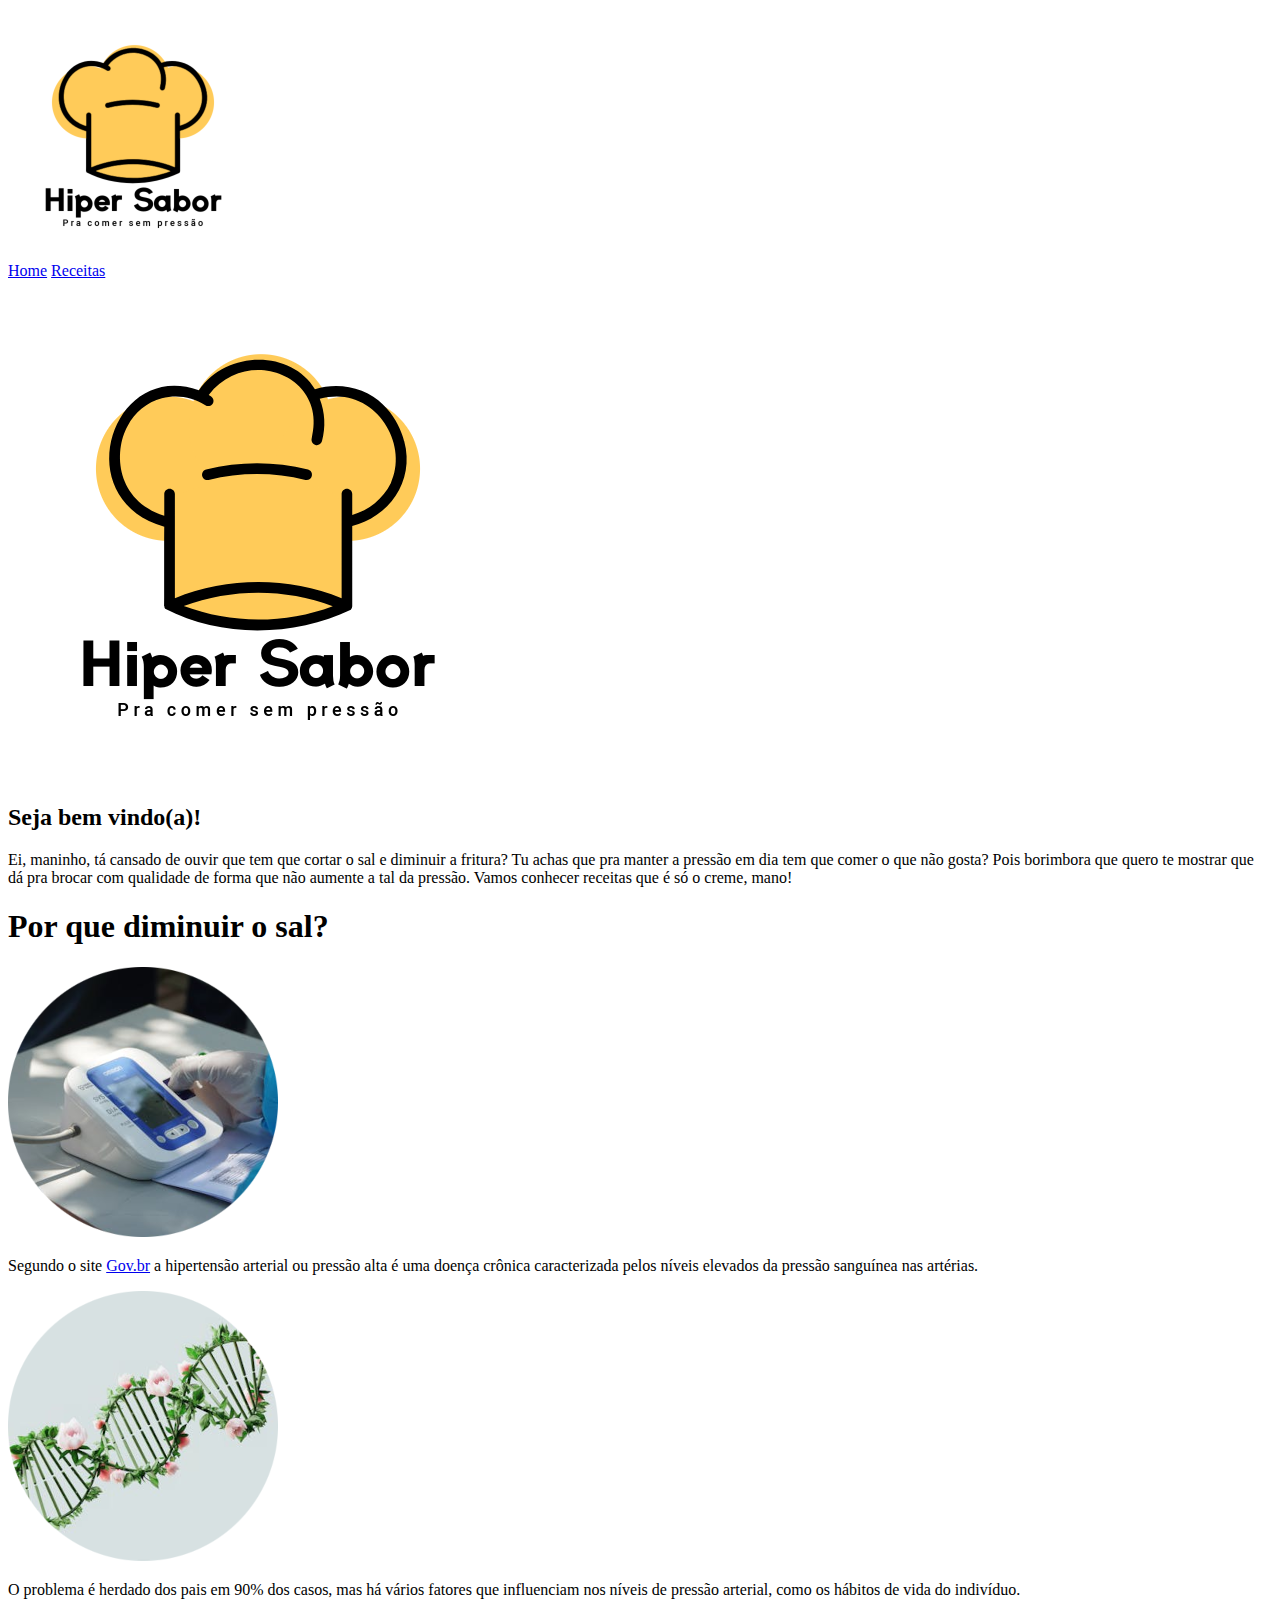
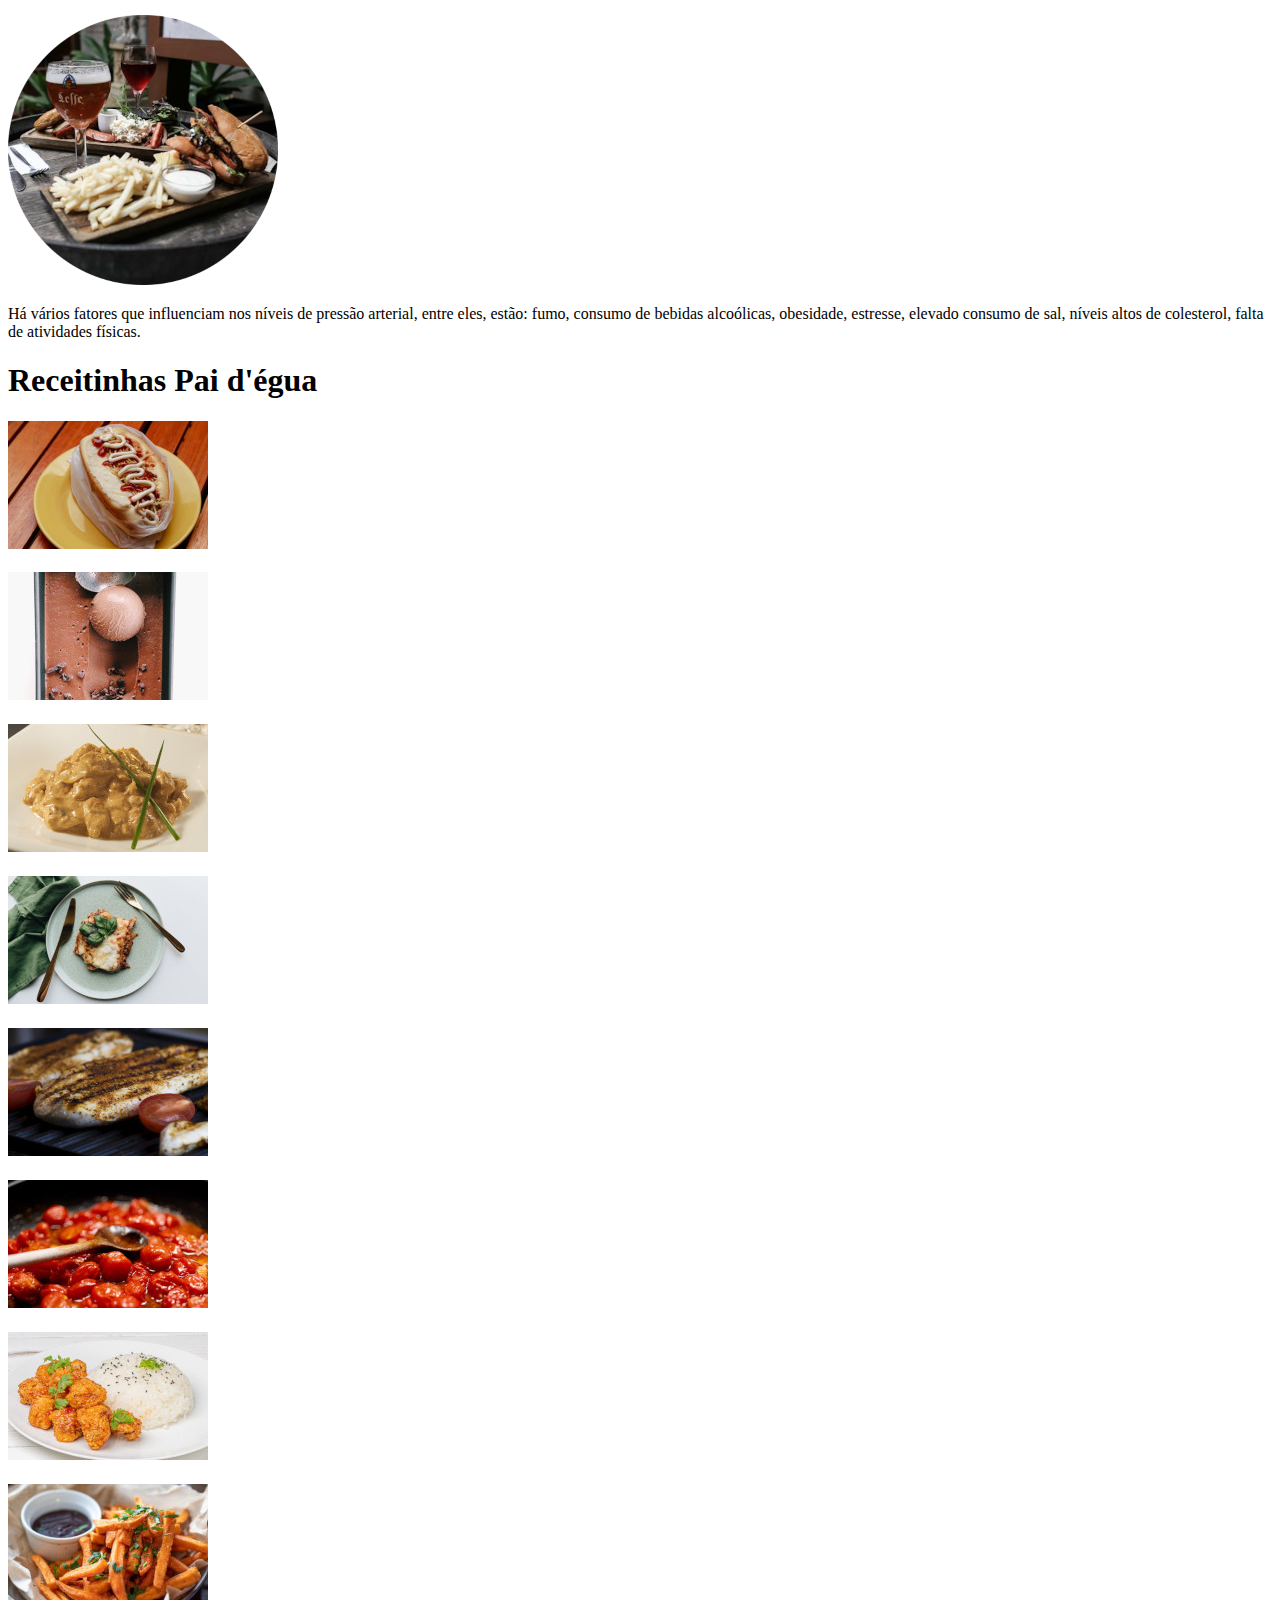
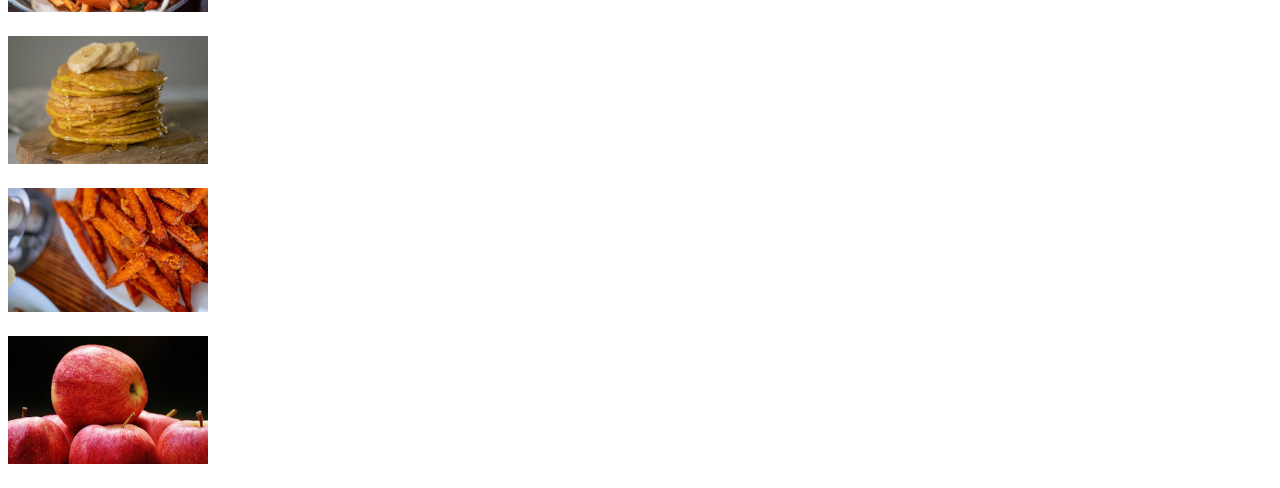
==== index.html @ 009f1640 "adicionando imagens e organizando o conteúdo" ====
<!DOCTYPE html>
<html lang="pt-br">
<head>
    <meta charset="UTF-8">
    <meta name="viewport" content="width=device-width, initial-scale=1.0">

    <link rel="shortcut icon" href="favicon.ico" type="image/x-icon">
    <link rel="stylesheet" href="estilo/style.css">
    <title>Hiper Sabor</title>
</head>
<body>
    <header>
        <picture>
            <source media="(max-width: 350px)" srcset="imagens/logo/logo-full-sem-fundo-150.png" type="image/png">
            <img src="imagens/logo/logo-full-sem-fundo-250.png" alt="Logo do site 'Hiper Sabor'">
        </picture>
    </header>

    <nav>
        <a href="#">Home</a>
        <a href="#">Receitas</a>
    </nav>

    <main>
        <section id="ImgPrincipal">
            <picture>
                <source media="(max-width: 350px)" srcset="imagens/logo/logo-full-sem-fundo-150.png" type="image/png">
                <source media="(max-width: 850px)" srcset="imagens/logo/logo-full-sem-fundo-250.png" type="image/png">
                <img src="imagens/logo/logo-full-sem-fundo-500.png" alt="Logo do site 'Hiper Sabor'">
            </picture>
        </section>

        <article id="BemVindo">
            <h2>Seja bem vindo(a)!</h2>
            <p>
                Ei, maninho, tá cansado de ouvir que tem que cortar o sal e diminuir a fritura?
                Tu achas que pra manter a pressão em dia tem que comer o que não gosta?
                Pois borimbora que quero te mostrar que dá pra brocar com qualidade de forma que não aumente a tal da pressão.
                Vamos conhecer receitas que é só o creme, mano!
            </p>
        </article>

        <section id="Titulo1">
            <h1>Por que diminuir o sal?</h1>
        </section>

        <section id="AreaEducativa">
            <article>
                <img src="imagens/ilustrativas/pressão-arterial-270.png" alt="Aparelho de pressão">
                <p>Segundo o site <a href="#">Gov.br</a> a hipertensão arterial ou pressão alta é uma doença crônica caracterizada pelos níveis elevados da pressão sanguínea nas artérias.</p>
            </article>
            <article>
                <img src="imagens/ilustrativas/dna-270.png" alt="Representação do DNA">
                <p>O problema é herdado dos pais em 90% dos casos, mas há vários fatores que influenciam nos níveis de pressão arterial, como os hábitos de vida do indivíduo.</p>
            </article>
            <article>
                <img src="imagens/ilustrativas/bebidas-270.png" alt="Bebidas alcólicas, batata frita e hambúrguer">
                <p>Há vários fatores que influenciam nos níveis de pressão arterial, entre eles, estão: fumo, consumo de bebidas alcoólicas, obesidade, estresse, elevado consumo de sal, níveis altos de colesterol, falta de atividades físicas.</p>
            </article>
        </section>

        <section id="Titulo2">
            <h1>Receitinhas Pai d'égua</h1>
        </section>
        <section id="Receitas">
            <article id="HotDog" class="receitas">
                <img src="imagens/receitas/hot-dog-200.jpg" alt="">
                <h2></h2>
                <p></p>
            </article>

            <article id="Sorvete" class="receitas">
                <img src="imagens/receitas/sorvete-200.jpg" alt="">
                <h2></h2>
                <p></p>
            </article>

            <article id="Estrogonofe" class="receitas">
                <img src="imagens/receitas/estrogonofe-200.jpg" alt="">
                <h2></h2>
                <p></p>
            </article>

            <article id="Lasanha" class="receitas">
                <img src="imagens/receitas/lasanha-200.jpg" alt="">
                <h2></h2>
                <p></p>
            </article>

            <article id="FrangoErvas" class="receitas">
                <img src="imagens/receitas/frango-200.jpg" alt="">
                <h2></h2>
                <p></p>
            </article>

            <article id="MolhoTomate" class="receitas">
                <img src="imagens/receitas/molho-tomate-200.jpg" alt="">
                <h2></h2>
                <p></p>
            </article>

            <article id="NugetFrango" class="receitas">
                <img src="imagens/receitas/nuget-200.jpg" alt="">
                <h2></h2>
                <p></p>
            </article>

            <article id="BatataDoce" class="receitas">
                <img src="imagens/receitas/batata-doce-200.jpg" alt="">
                <h2></h2>
                <p></p>
            </article>

            <article id="Panqueca" class="receitas">
                <img src="imagens/receitas/panqueca-200.jpg" alt="">
                <h2></h2>
                <p></p>
            </article>

            <article id="Abobrinha" class="receitas">
                <img src="imagens/receitas/abobrinha-frita-200.jpg" alt="">
                <h2></h2>
                <p></p>
            </article>

            <article id="Maca" class="receitas">
                <img src="imagens/receitas/maçã-200.jpg" alt="">
                <h2></h2>
                <p></p>
            </article>
        </section>
    </main>
    
    <footer>

    </footer>


    <script src="js/script.js"></script>
</body>
</html>
---- estilo/style.css ----
@import url('https://fonts.googleapis.com/css2?family=Outfit:wght@100..900&display=swap');

:root{
    --cor00: #F2B807;
    --cor01: #F2A007;
    --cor02: #F27405;
    --cor03: #261F1B;
    --cor04: #0D0D0D;

    --font01: font-family: "Outfit", sans-serif;
    
}
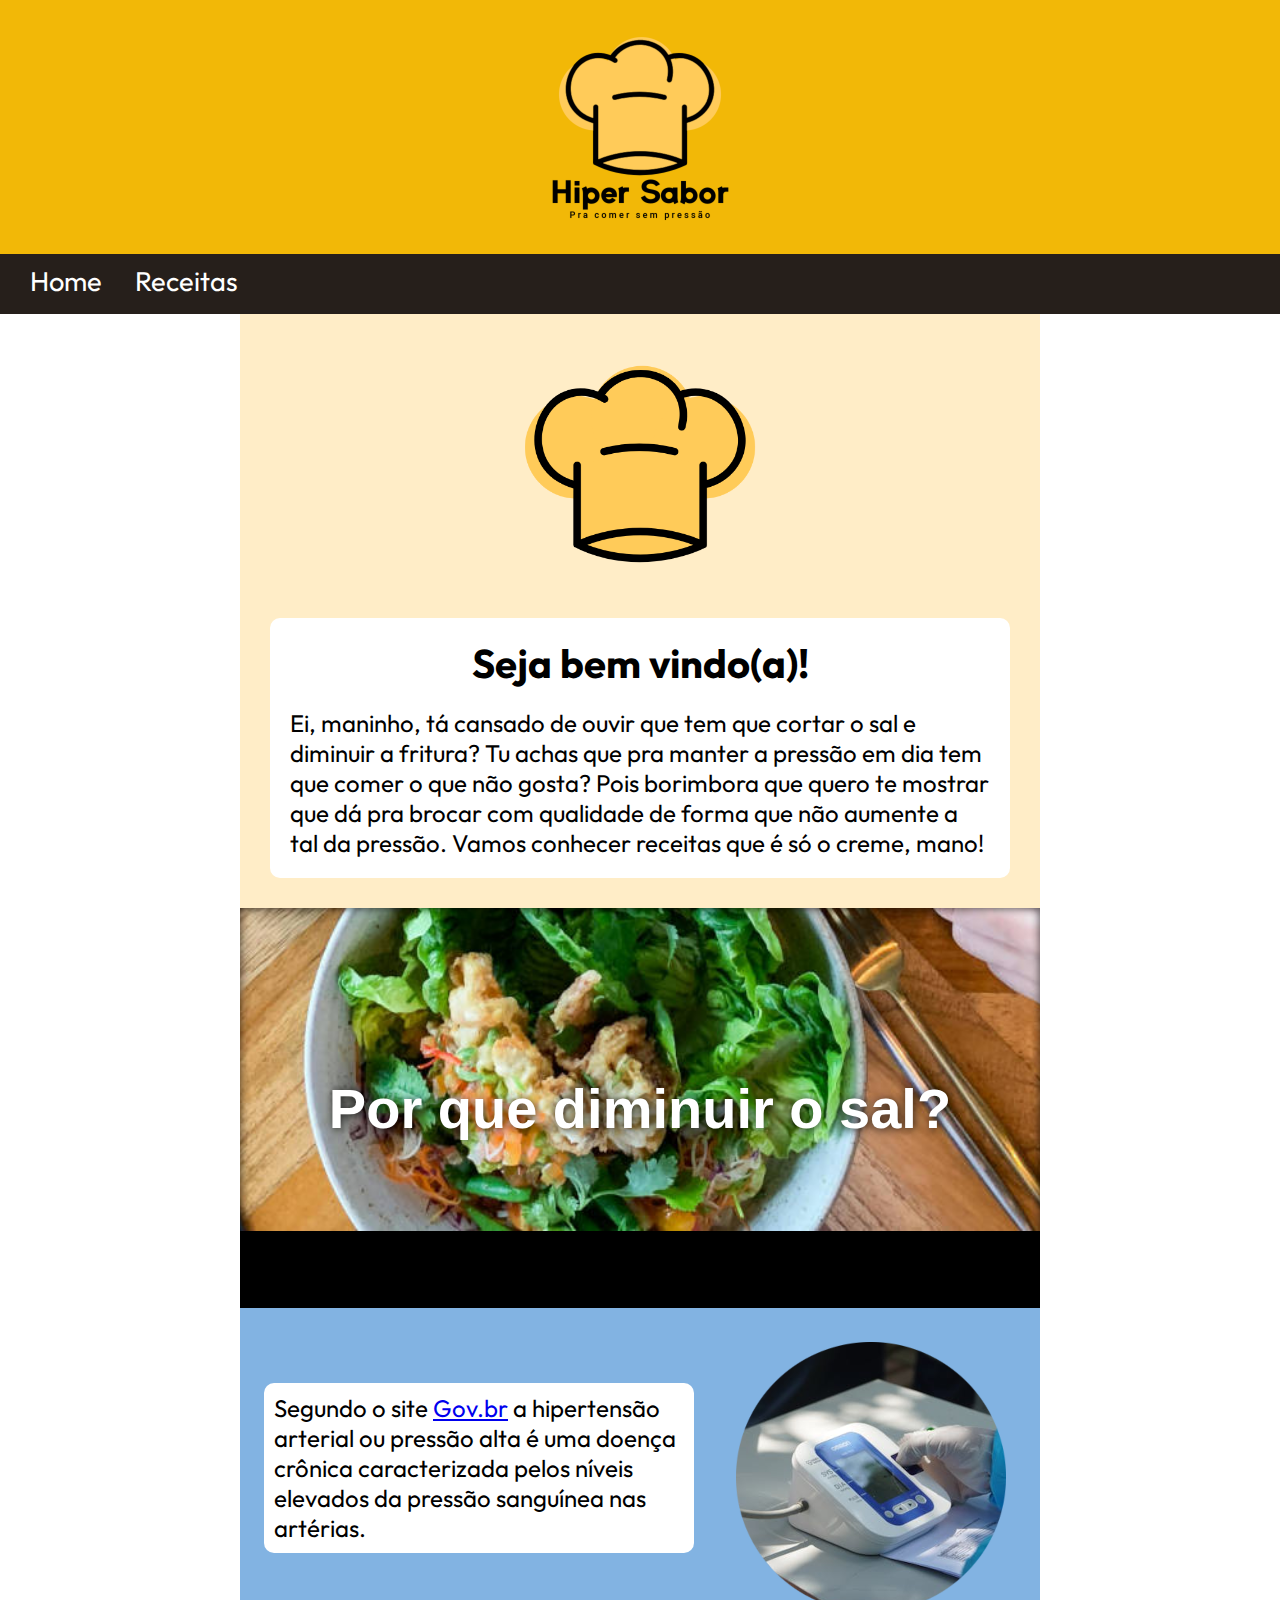
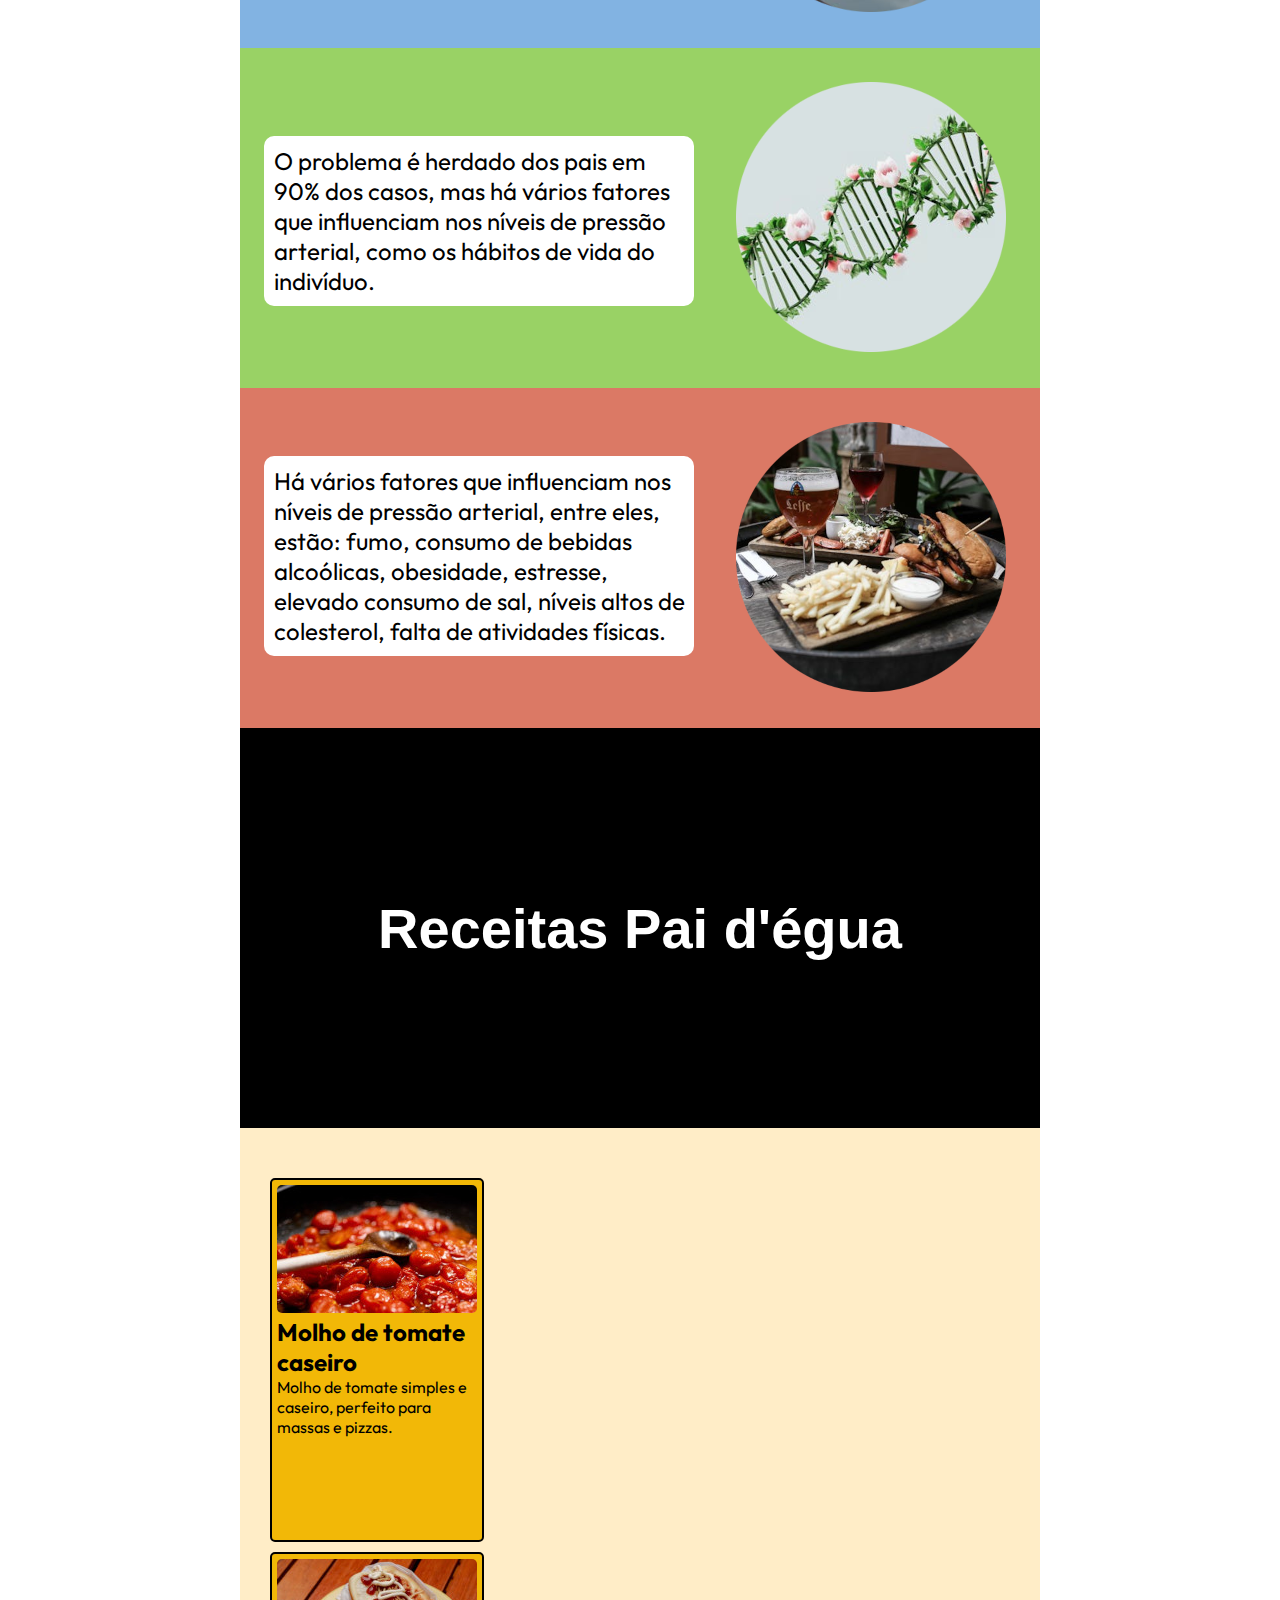
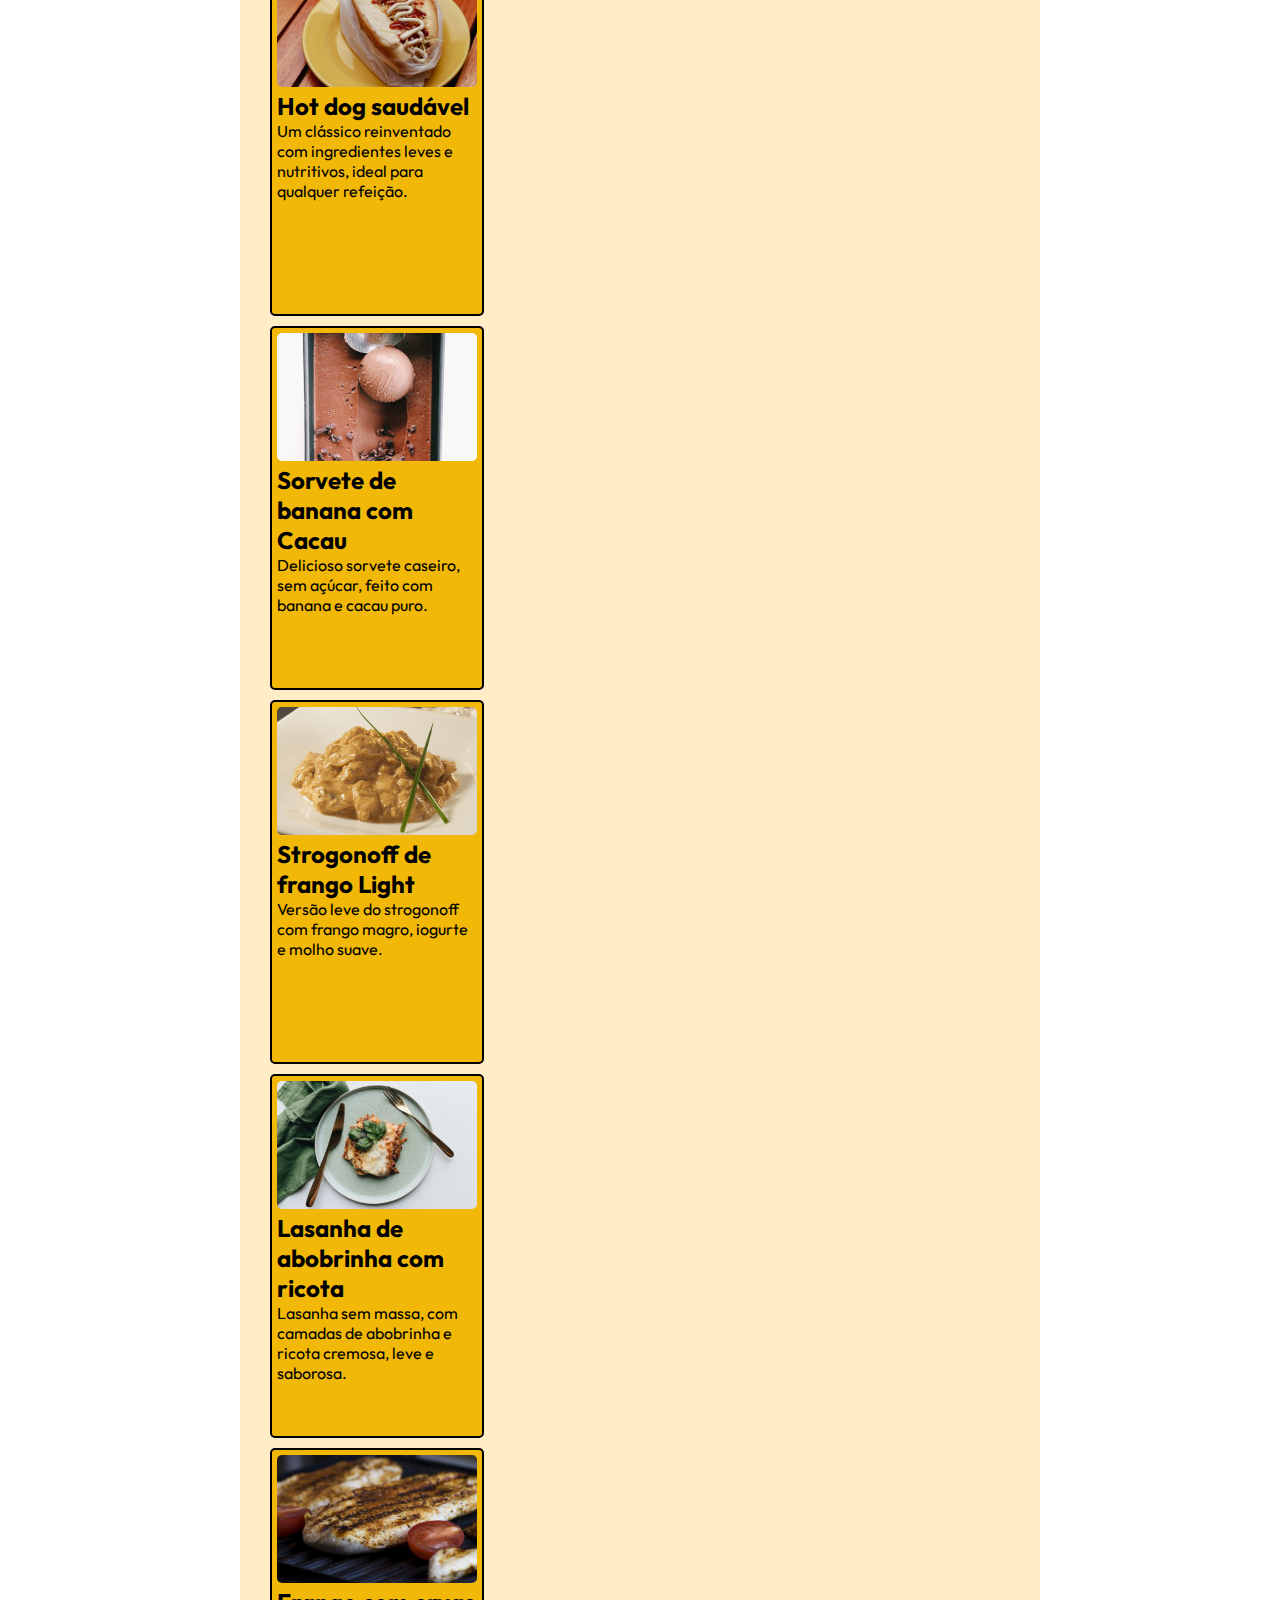
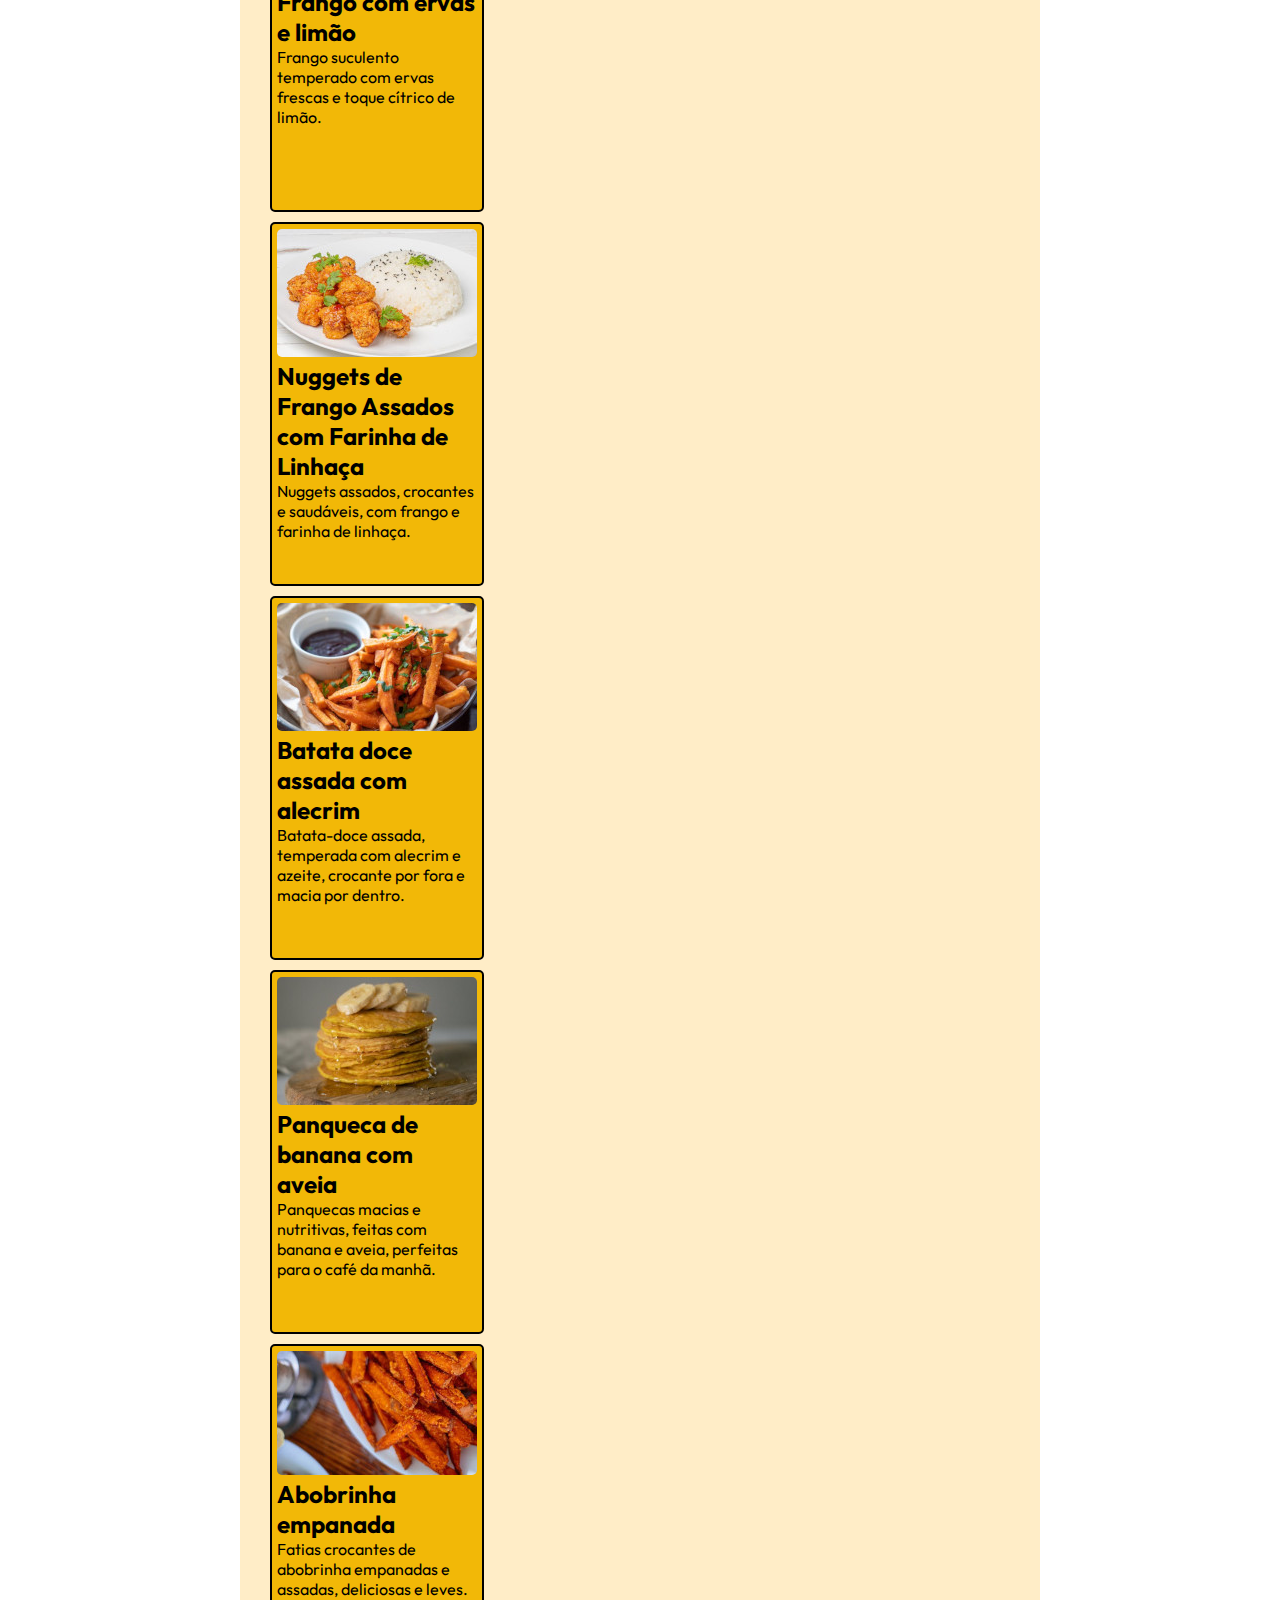
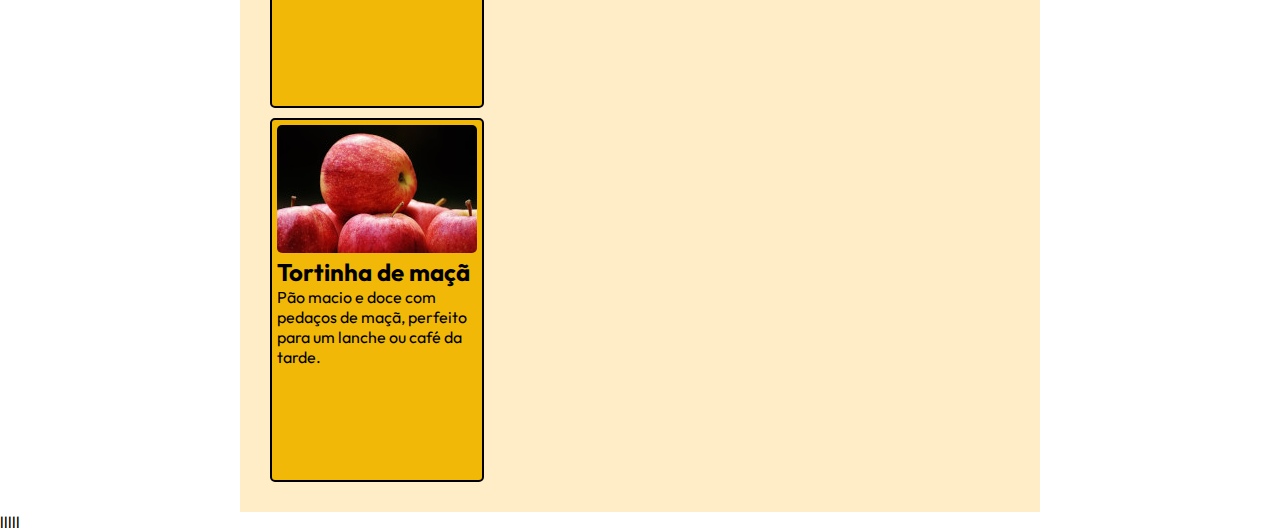
==== commit 8c6e7050: "ajustando cores, formas e posições" ====
--- a/index.html
+++ b/index.html
@@ -6,6 +6,7 @@
 
     <link rel="shortcut icon" href="favicon.ico" type="image/x-icon">
     <link rel="stylesheet" href="estilo/style.css">
+    <link rel="stylesheet" href="-midia.css">
     <title>Hiper Sabor</title>
 </head>
 <body>
@@ -17,122 +18,132 @@
     </header>
 
     <nav>
-        <a href="#">Home</a>
+        <a href="#" style="margin-left: 20px;">Home</a>
         <a href="#">Receitas</a>
     </nav>
 
     <main>
         <section id="ImgPrincipal">
             <picture>
-                <source media="(max-width: 350px)" srcset="imagens/logo/logo-full-sem-fundo-150.png" type="image/png">
-                <source media="(max-width: 850px)" srcset="imagens/logo/logo-full-sem-fundo-250.png" type="image/png">
-                <img src="imagens/logo/logo-full-sem-fundo-500.png" alt="Logo do site 'Hiper Sabor'">
+                <source media="(max-width: 350px)" srcset="imagens/logo/logo-simples-sem-fundo-150.png" type="image/png">
+                <source media="(max-width: 850px)" srcset="imagens/logo/logo-simples-sem-fundo-250.png" type="image/png">
+                <img src="imagens/logo/logo-simples-sem-fundo.png" alt="Logo do site 'Hiper Sabor'">
             </picture>
         </section>
 
-        <article id="BemVindo">
-            <h2>Seja bem vindo(a)!</h2>
-            <p>
-                Ei, maninho, tá cansado de ouvir que tem que cortar o sal e diminuir a fritura?
-                Tu achas que pra manter a pressão em dia tem que comer o que não gosta?
-                Pois borimbora que quero te mostrar que dá pra brocar com qualidade de forma que não aumente a tal da pressão.
-                Vamos conhecer receitas que é só o creme, mano!
-            </p>
-        </article>
+        <section id="container">
+            <article id="BemVindo">
+                <h2>Seja bem vindo(a)!</h2>
+                <p>
+                    Ei, maninho, tá cansado de ouvir que tem que cortar o sal e diminuir a fritura?
+                    Tu achas que pra manter a pressão em dia tem que comer o que não gosta?
+                    Pois borimbora que quero te mostrar que dá pra brocar com qualidade de forma que não aumente a tal da pressão.
+                    Vamos conhecer receitas que é só o creme, mano!
+                </p>
+            </article>
+        </section>
 
         <section id="Titulo1">
             <h1>Por que diminuir o sal?</h1>
         </section>
 
         <section id="AreaEducativa">
-            <article>
+    
+            <section id="edu1" class="educativo">
+                <article>
+                    <p>Segundo o site <a href="#">Gov.br</a> a hipertensão arterial ou pressão alta é uma doença crônica caracterizada pelos níveis elevados da pressão sanguínea nas artérias.</p>
+                </article>
                 <img src="imagens/ilustrativas/pressão-arterial-270.png" alt="Aparelho de pressão">
-                <p>Segundo o site <a href="#">Gov.br</a> a hipertensão arterial ou pressão alta é uma doença crônica caracterizada pelos níveis elevados da pressão sanguínea nas artérias.</p>
-            </article>
-            <article>
+            </section>
+
+            <section id="edu2" class="educativo">
+                <article>
+                    <p>O problema é herdado dos pais em 90% dos casos, mas há vários fatores que influenciam nos níveis de pressão arterial, como os hábitos de vida do indivíduo.</p>
+                </article>
                 <img src="imagens/ilustrativas/dna-270.png" alt="Representação do DNA">
-                <p>O problema é herdado dos pais em 90% dos casos, mas há vários fatores que influenciam nos níveis de pressão arterial, como os hábitos de vida do indivíduo.</p>
-            </article>
-            <article>
+            </section>
+            
+            <section id="edu3" class="educativo">
+                <article>
+                    <p>Há vários fatores que influenciam nos níveis de pressão arterial, entre eles, estão: fumo, consumo de bebidas alcoólicas, obesidade, estresse, elevado consumo de sal, níveis altos de colesterol, falta de atividades físicas.</p>
+                </article>
                 <img src="imagens/ilustrativas/bebidas-270.png" alt="Bebidas alcólicas, batata frita e hambúrguer">
-                <p>Há vários fatores que influenciam nos níveis de pressão arterial, entre eles, estão: fumo, consumo de bebidas alcoólicas, obesidade, estresse, elevado consumo de sal, níveis altos de colesterol, falta de atividades físicas.</p>
-            </article>
+            </section>
         </section>
 
         <section id="Titulo2">
-            <h1>Receitinhas Pai d'égua</h1>
+            <h1>Receitas Pai d'égua</h1>
         </section>
+
         <section id="Receitas">
+            <article id="MolhoTomate" class="receitas">
+                <img src="imagens/receitas/molho-tomate-200.jpg" alt="molho de tomate">
+                <h2>Molho de tomate caseiro</h2>
+                <p>Molho de tomate simples e caseiro, perfeito para massas e pizzas.</p>
+            </article>
             <article id="HotDog" class="receitas">
-                <img src="imagens/receitas/hot-dog-200.jpg" alt="">
-                <h2></h2>
-                <p></p>
+                <img src="imagens/receitas/hot-dog-200.jpg" alt="hote dog">
+                <h2>Hot dog saudável</h2>
+                <p>Um clássico reinventado com ingredientes leves e nutritivos, ideal para qualquer refeição.</p>
             </article>
-
             <article id="Sorvete" class="receitas">
-                <img src="imagens/receitas/sorvete-200.jpg" alt="">
-                <h2></h2>
-                <p></p>
+                <img src="imagens/receitas/sorvete-200.jpg" alt="sorvet de chocolate">
+                <h2>Sorvete de banana com Cacau</h2>
+                <p>Delicioso sorvete caseiro, sem açúcar, feito com banana e cacau puro.</p>
             </article>
 
             <article id="Estrogonofe" class="receitas">
-                <img src="imagens/receitas/estrogonofe-200.jpg" alt="">
-                <h2></h2>
-                <p></p>
+                <img src="imagens/receitas/estrogonofe-200.jpg" alt="estrogonofe">
+                <h2>Strogonoff de frango Light</h2>
+                <p>Versão leve do strogonoff com frango magro, iogurte e molho suave.</p>
             </article>
 
             <article id="Lasanha" class="receitas">
-                <img src="imagens/receitas/lasanha-200.jpg" alt="">
-                <h2></h2>
-                <p></p>
+                <img src="imagens/receitas/lasanha-200.jpg" alt="lasanha">
+                <h2>Lasanha de abobrinha com ricota</h2>
+                <p>Lasanha sem massa, com camadas de abobrinha e ricota cremosa, leve e saborosa.</p>
             </article>
 
             <article id="FrangoErvas" class="receitas">
-                <img src="imagens/receitas/frango-200.jpg" alt="">
-                <h2></h2>
-                <p></p>
+                <img src="imagens/receitas/frango-200.jpg" alt="peito de frango">
+                <h2>Frango com ervas e limão</h2>
+                <p>Frango suculento temperado com ervas frescas e toque cítrico de limão.</p>
             </article>
 
-            <article id="MolhoTomate" class="receitas">
-                <img src="imagens/receitas/molho-tomate-200.jpg" alt="">
-                <h2></h2>
-                <p></p>
-            </article>
-
-            <article id="NugetFrango" class="receitas">
-                <img src="imagens/receitas/nuget-200.jpg" alt="">
-                <h2></h2>
-                <p></p>
+            <article id="NuggetsFrango" class="receitas">
+                <img src="imagens/receitas/nuget-200.jpg" alt="Nuggets de frango">
+                <h2>Nuggets de Frango Assados com Farinha de Linhaça</h2>
+                <p>Nuggets assados, crocantes e saudáveis, com frango e farinha de linhaça.</p>
             </article>
 
             <article id="BatataDoce" class="receitas">
-                <img src="imagens/receitas/batata-doce-200.jpg" alt="">
-                <h2></h2>
-                <p></p>
+                <img src="imagens/receitas/batata-doce-200.jpg" alt="batata doce frita">
+                <h2>Batata doce assada com alecrim</h2>
+                <p>Batata-doce assada, temperada com alecrim e azeite, crocante por fora e macia por dentro.</p>
             </article>
 
             <article id="Panqueca" class="receitas">
-                <img src="imagens/receitas/panqueca-200.jpg" alt="">
-                <h2></h2>
-                <p></p>
+                <img src="imagens/receitas/panqueca-200.jpg" alt="panqueca">
+                <h2>Panqueca de banana com aveia</h2>
+                <p>Panquecas macias e nutritivas, feitas com banana e aveia, perfeitas para o café da manhã.</p>
             </article>
 
             <article id="Abobrinha" class="receitas">
-                <img src="imagens/receitas/abobrinha-frita-200.jpg" alt="">
-                <h2></h2>
-                <p></p>
+                <img src="imagens/receitas/abobrinha-frita-200.jpg" alt="abobrinha empanada">
+                <h2>Abobrinha empanada</h2>
+                <p>Fatias crocantes de abobrinha empanadas e assadas, deliciosas e leves.</p>
             </article>
 
             <article id="Maca" class="receitas">
-                <img src="imagens/receitas/maçã-200.jpg" alt="">
-                <h2></h2>
-                <p></p>
+                <img src="imagens/receitas/maçã-200.jpg" alt="maçã">
+                <h2>Tortinha de maçã</h2>
+                <p>Pão macio e doce com pedaços de maçã, perfeito para um lanche ou café da tarde.</p>
             </article>
         </section>
     </main>
     
     <footer>
-
+        <p>lllll</p>
     </footer>
 
 
--- a/estilo/style.css
+++ b/estilo/style.css
@@ -7,8 +7,189 @@
     --cor02: #F27405;
     --cor03: #261F1B;
     --cor04: #0D0D0D;
-
-    --font01: font-family: "Outfit", sans-serif;
-    
 }
 
+*{
+    margin: 0px;
+    padding: 0px;
+    font-family: "Outfit", sans-serif;
+}
+
+header{
+    background-color: var(--cor00);
+    text-align: center;
+}
+
+nav{
+    height: 40px;
+    background-color: var(--cor03);
+    padding: 10px;
+}
+
+nav > a{
+    color: white;
+    font-size: 1.7em;
+    text-decoration: none;
+    margin-right: 30px;
+}
+
+main{
+    max-width: 800px;
+    margin: auto;
+    background-color: #ffedc7;
+}
+
+#ImgPrincipal{
+    text-align: center;
+}
+
+#ImgPrincipal > picture > img{
+    max-width: 300px;
+    max-height: 300px;
+}
+
+#container{
+    margin: 0px 15px 0px 15px;
+}
+
+#BemVindo{
+    max-width: 700px;
+    background-color: white;
+    margin: auto;
+    padding: 20px;
+    border-radius: 10px;
+}
+
+#BemVindo > h2{
+    text-align: center;
+    font-size: 2.5em;
+}
+
+#BemVindo > p{
+    font-size: 1.5em;
+    padding-top: 20px;
+}
+
+#Titulo1{
+    height: 400px;
+    margin: 30px auto 0px auto;
+    text-align: center;
+    background-color: black;
+    background-image: url("../imagens/ilustrativas/comida-1000.jpg");
+    background-attachment: fixed;
+    background-repeat: no-repeat;
+    background-position: center center;
+    background-size: cover;
+    box-shadow: inset 0px 0px 10px rgba(0, 0, 0, 0.719);
+    position: relative;
+}
+
+#Titulo1 > h1{
+    font-size: 3.5em;
+    width: 90%;
+    font-family: Arial, Helvetica, sans-serif, sans-serif;
+    color: rgb(255, 255, 255);
+    font-weight: 800;
+    text-shadow: 1px 1px 10px rgba(0, 0, 0, 0.821);
+    position: absolute;
+    left: 50%;
+    top: 50%;
+    transform: translate(-50%, -50%);
+}
+
+.educativo{
+    min-height: 500px;
+    padding: 20px;
+}
+
+#edu1{
+    background-color: #0077ff7d;
+    text-align: center;
+ }
+
+ #edu1 > article{
+    max-width: 420px;
+    margin: 0px auto 20px;
+    padding: 10px;
+    border-radius: 10px;
+    background-color: white;
+    font-size: 1.5em;
+    text-align: left;
+ }
+
+ #edu2{
+    background-color: #2eb6007d;
+    text-align: center;
+ }
+
+ #edu2 > article{
+    max-width: 420px;
+    margin: 0px auto 20px;
+    padding: 10px;
+    border-radius: 10px;
+    background-color: white;
+    font-size: 1.5em;
+    text-align: left;
+ }
+
+ #edu3{
+    background-color: #b600007d;
+    text-align: center;
+ }
+
+ #edu3 > article{
+    max-width: 420px;
+    margin: 0px auto 20px;
+    padding: 10px;
+    border-radius: 10px;
+    background-color: white;
+    font-size: 1.5em;
+    text-align: left;
+ }
+
+ #Titulo2{
+    height: 400px;
+    margin: 0px auto 20px auto;
+    text-align: center;
+    background-color: black;
+    background-image: url("../imagens/ilustrativas/vegetais-800.jpg");
+    background-attachment: fixed;
+    background-repeat: no-repeat;
+    background-position: center center;
+    background-size: cover;
+    box-shadow: inset 0px 0px 10px rgba(0, 0, 0, 0.756);
+    position: relative;
+}
+
+#Titulo2 > h1{
+    font-size: 3.5em;
+    width: 90%;
+    font-family: Arial, Helvetica, sans-serif, sans-serif;
+    color: rgb(255, 255, 255);
+    font-weight: 800;
+    text-shadow: 1px 1px 10px rgba(0, 0, 0, 0.821);
+    position: absolute;
+    left: 50%;
+    top: 50%;
+    transform: translate(-50%, -50%);
+}
+
+ #Receitas{
+    padding: 20px;
+    margin: auto;
+    display: inline-block;
+ }
+    
+.receitas{
+    height: 350px;
+    width: 200px;
+    padding: 5px;
+    margin: 10px;
+    background-color: #F2B807;
+    border: solid 2px black;
+    border-radius: 5px;
+ }
+
+ .receitas > img{
+    border-radius: 5px;
+ }--- a/-midia.css
+++ b/-midia.css
@@ -0,0 +1,57 @@
+@media screen and  (min-width: 800px){
+   .educativo{
+   min-height: 300px;
+   position: relative;
+   }
+
+   #edu1 > img{
+    position: absolute;
+    left: 62%;
+    top: 10%;
+   }
+
+   #edu1 > article{
+      width: 450px;
+      padding: 10px 0px 10px 10px;
+      border-radius: 10px;
+      background-color: white;
+      font-size: 1.5em;
+      position: absolute;
+      left: 3%;
+      top: 22%;
+   }
+
+   #edu2 > img{
+      position: absolute;
+      left: 62%;
+      top: 10%;
+     }
+  
+     #edu2 > article{
+        width: 450px;
+        padding: 10px 0px 10px 10px;
+        border-radius: 10px;
+        background-color: white;
+        font-size: 1.5em;
+        position: absolute;
+        left: 3%;
+        top: 26%;
+     }
+
+     #edu3 > img{
+      position: absolute;
+      left: 62%;
+      top: 10%;
+     }
+  
+     #edu3 > article{
+        width: 450px;
+        padding: 10px 0px 10px 10px;
+        border-radius: 10px;
+        background-color: white;
+        font-size: 1.5em;
+        position: absolute;
+        left: 3%;
+        top: 20%;
+     }
+}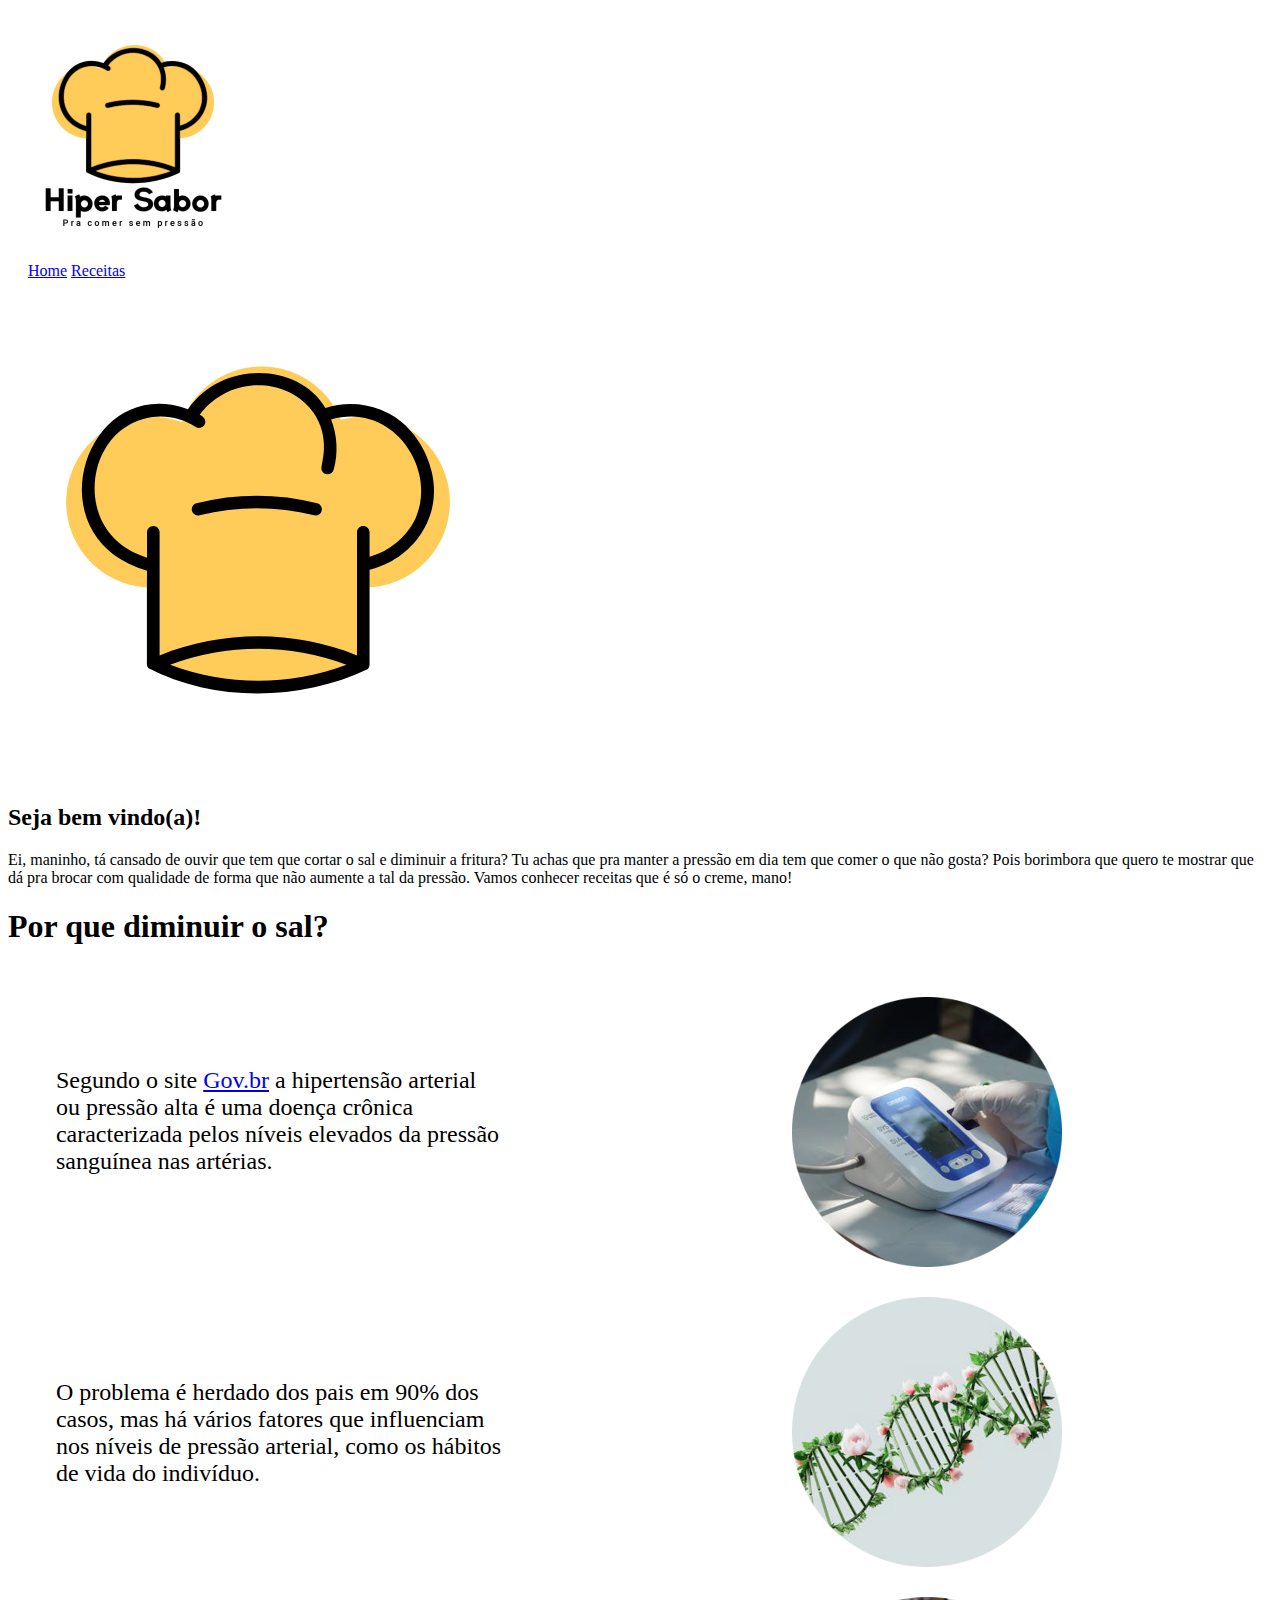
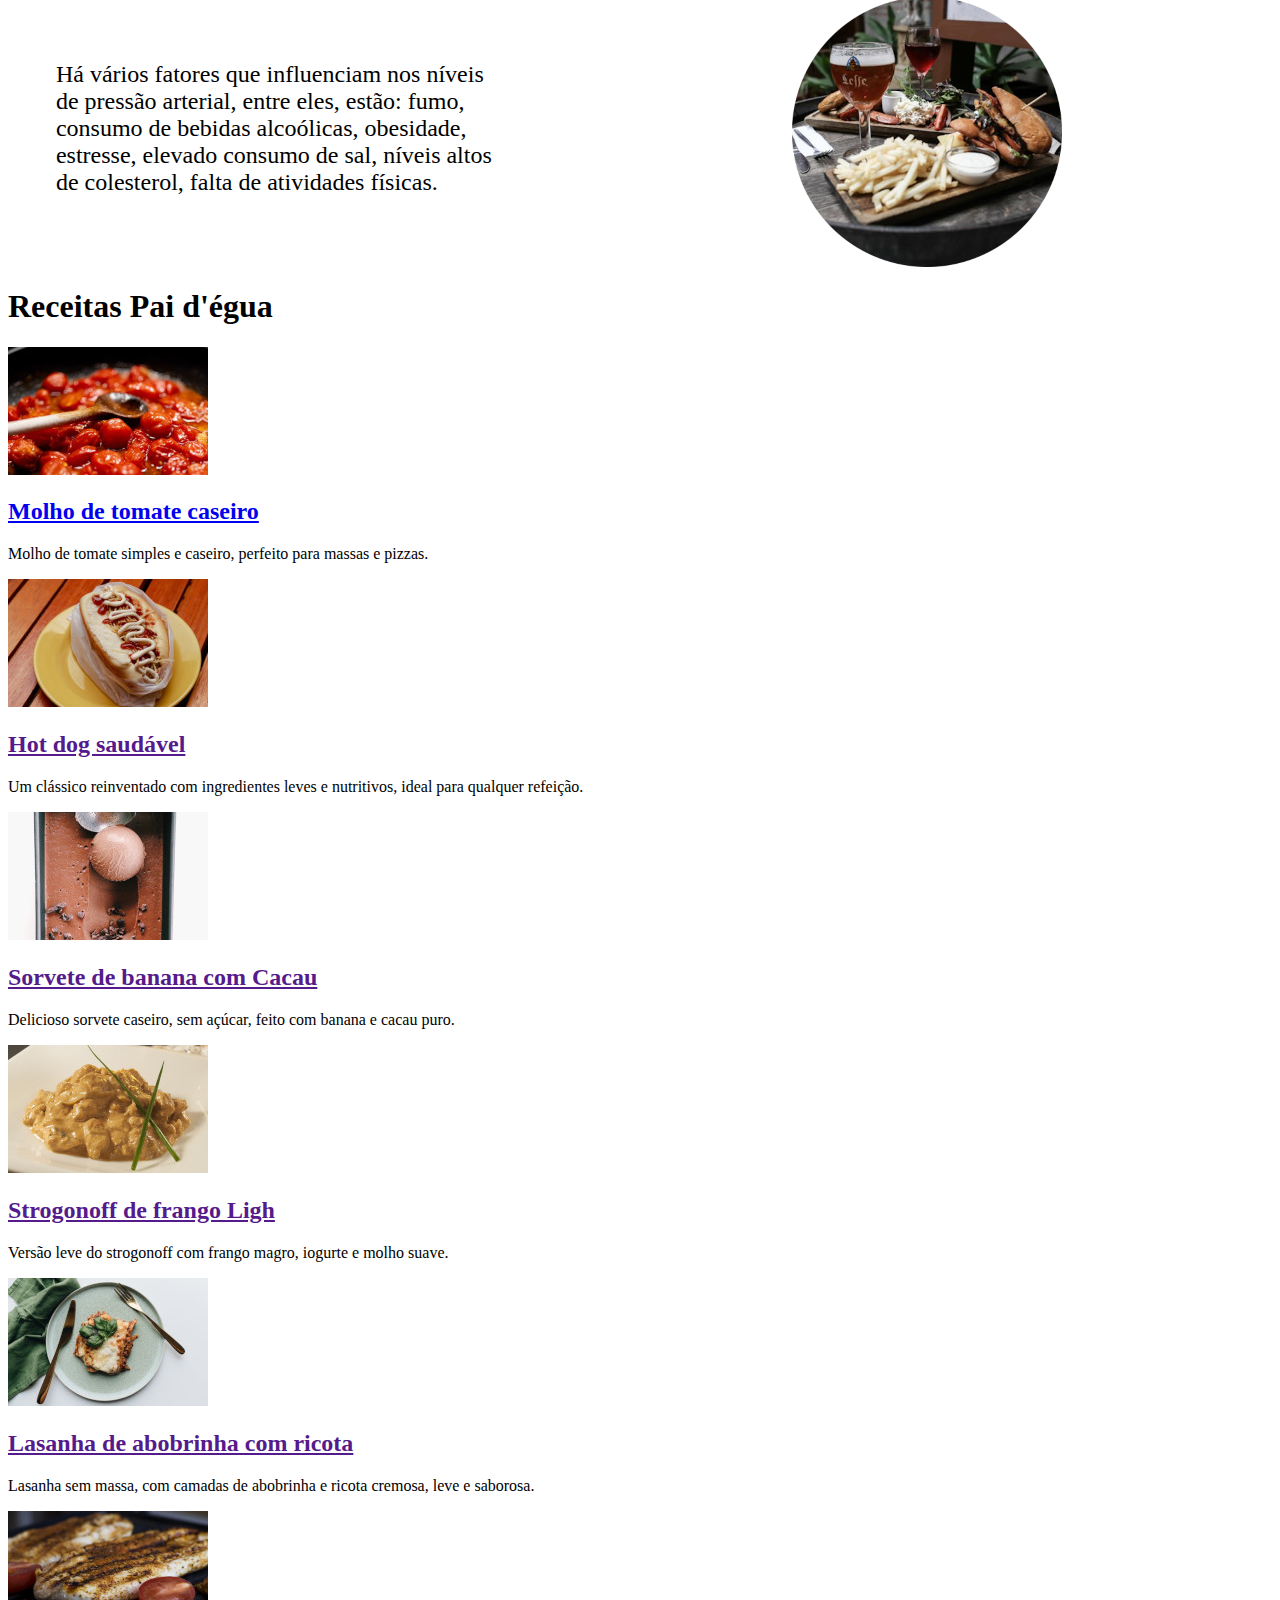
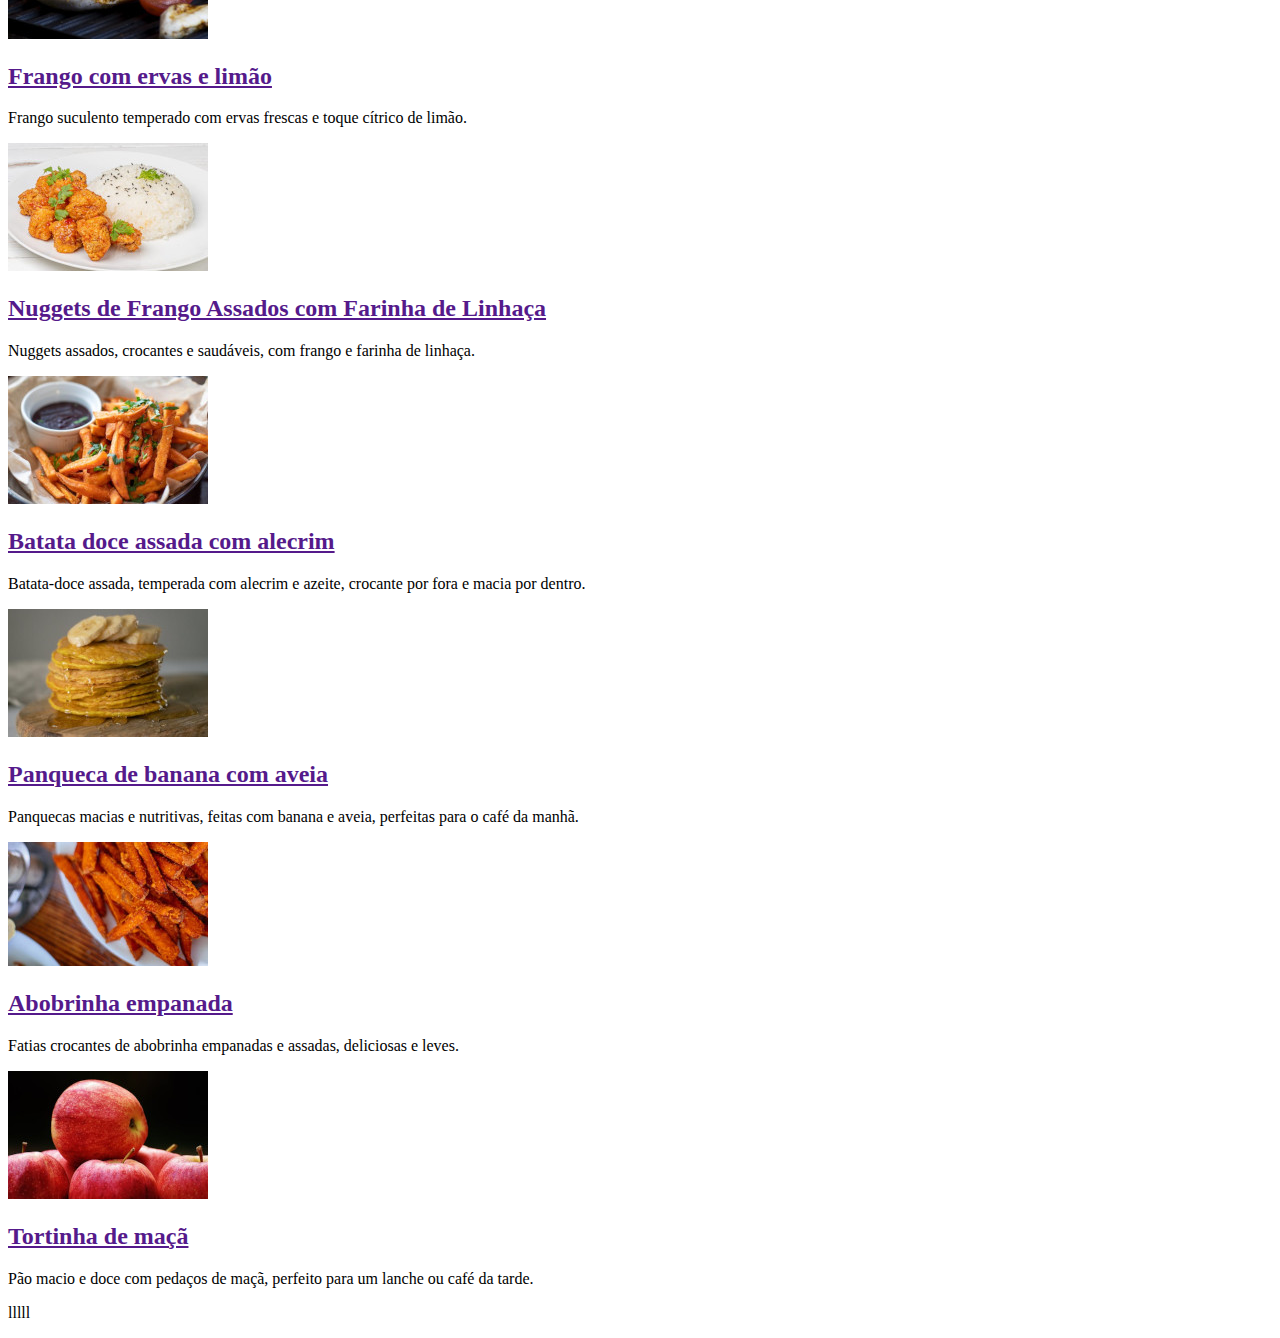
==== commit ca192cfc: "ajustando a responsividade e começando as paginas de receita" ====
--- a/index.html
+++ b/index.html
@@ -5,7 +5,6 @@
     <meta name="viewport" content="width=device-width, initial-scale=1.0">
 
     <link rel="shortcut icon" href="favicon.ico" type="image/x-icon">
-    <link rel="stylesheet" href="estilo/style.css">
     <link rel="stylesheet" href="-midia.css">
     <title>Hiper Sabor</title>
 </head>
@@ -77,66 +76,68 @@
 
         <section id="Receitas">
             <article id="MolhoTomate" class="receitas">
-                <img src="imagens/receitas/molho-tomate-200.jpg" alt="molho de tomate">
-                <h2>Molho de tomate caseiro</h2>
+                <div class="containerImg"><img src="imagens/receitas/molho-tomate-200.jpg" alt="molho de tomate"></div>
+                <h2><a href="molho.html" rel="next">Molho de tomate caseiro</a></h2>
                 <p>Molho de tomate simples e caseiro, perfeito para massas e pizzas.</p>
             </article>
+
             <article id="HotDog" class="receitas">
-                <img src="imagens/receitas/hot-dog-200.jpg" alt="hote dog">
-                <h2>Hot dog saudável</h2>
+                <div class="containerImg"><img src="imagens/receitas/hot-dog-200.jpg" alt="hote dog"></div>
+                <h2><a href="">Hot dog saudável</a></h2>
                 <p>Um clássico reinventado com ingredientes leves e nutritivos, ideal para qualquer refeição.</p>
             </article>
+
             <article id="Sorvete" class="receitas">
-                <img src="imagens/receitas/sorvete-200.jpg" alt="sorvet de chocolate">
-                <h2>Sorvete de banana com Cacau</h2>
+                <div class="containerImg"><img src="imagens/receitas/sorvete-200.jpg" alt="sorvet de chocolate"></div>
+                <h2><a href="">Sorvete de banana com Cacau</a></h2>
                 <p>Delicioso sorvete caseiro, sem açúcar, feito com banana e cacau puro.</p>
             </article>
 
             <article id="Estrogonofe" class="receitas">
-                <img src="imagens/receitas/estrogonofe-200.jpg" alt="estrogonofe">
-                <h2>Strogonoff de frango Light</h2>
+                <div class="containerImg"><img src="imagens/receitas/estrogonofe-200.jpg" alt="estrogonofe"></div>
+                <h2><a href="">Strogonoff de frango Ligh</a></h2>
                 <p>Versão leve do strogonoff com frango magro, iogurte e molho suave.</p>
             </article>
 
             <article id="Lasanha" class="receitas">
-                <img src="imagens/receitas/lasanha-200.jpg" alt="lasanha">
-                <h2>Lasanha de abobrinha com ricota</h2>
+                <div class="containerImg"><img src="imagens/receitas/lasanha-200.jpg" alt="lasanha"></div>
+                <h2><a href="">Lasanha de abobrinha com ricota</a></h2>
                 <p>Lasanha sem massa, com camadas de abobrinha e ricota cremosa, leve e saborosa.</p>
             </article>
 
             <article id="FrangoErvas" class="receitas">
-                <img src="imagens/receitas/frango-200.jpg" alt="peito de frango">
-                <h2>Frango com ervas e limão</h2>
+                <div class="containerImg"><img src="imagens/receitas/frango-200.jpg" alt="peito de frango"></div>
+                <h2><a href="">Frango com ervas e limão</a></h2>
                 <p>Frango suculento temperado com ervas frescas e toque cítrico de limão.</p>
             </article>
 
             <article id="NuggetsFrango" class="receitas">
-                <img src="imagens/receitas/nuget-200.jpg" alt="Nuggets de frango">
-                <h2>Nuggets de Frango Assados com Farinha de Linhaça</h2>
+                <div class="containerImg"><img src="imagens/receitas/nuget-200.jpg" alt="Nuggets de frango"></div>
+                <h2><a href="">Nuggets de Frango Assados com Farinha de Linhaça</a></h2>
                 <p>Nuggets assados, crocantes e saudáveis, com frango e farinha de linhaça.</p>
             </article>
 
             <article id="BatataDoce" class="receitas">
-                <img src="imagens/receitas/batata-doce-200.jpg" alt="batata doce frita">
-                <h2>Batata doce assada com alecrim</h2>
+                <div class="containerImg"><img src="imagens/receitas/batata-doce-200.jpg" alt="batata doce frita"></div>
+                <h2><a href="">Batata doce assada com alecrim</a></h2>
                 <p>Batata-doce assada, temperada com alecrim e azeite, crocante por fora e macia por dentro.</p>
             </article>
 
             <article id="Panqueca" class="receitas">
-                <img src="imagens/receitas/panqueca-200.jpg" alt="panqueca">
-                <h2>Panqueca de banana com aveia</h2>
+                <div class="containerImg"><img src="imagens/receitas/panqueca-200.jpg" alt="panqueca"></div>
+                <h2><a href="">Panqueca de banana com aveia</a></h2>
                 <p>Panquecas macias e nutritivas, feitas com banana e aveia, perfeitas para o café da manhã.</p>
             </article>
 
             <article id="Abobrinha" class="receitas">
-                <img src="imagens/receitas/abobrinha-frita-200.jpg" alt="abobrinha empanada">
-                <h2>Abobrinha empanada</h2>
+                <div class="containerImg"><img src="imagens/receitas/abobrinha-frita-200.jpg" alt="abobrinha empanada"></div>
+                <h2><a href="">Abobrinha empanada</a></h2>
                 <p>Fatias crocantes de abobrinha empanadas e assadas, deliciosas e leves.</p>
             </article>
 
             <article id="Maca" class="receitas">
-                <img src="imagens/receitas/maçã-200.jpg" alt="maçã">
-                <h2>Tortinha de maçã</h2>
+                <div class="containerImg"><img src="imagens/receitas/maçã-200.jpg" alt="maçã"></div>
+                <h2><a href="">Tortinha de maçã</a></h2>
                 <p>Pão macio e doce com pedaços de maçã, perfeito para um lanche ou café da tarde.</p>
             </article>
         </section>
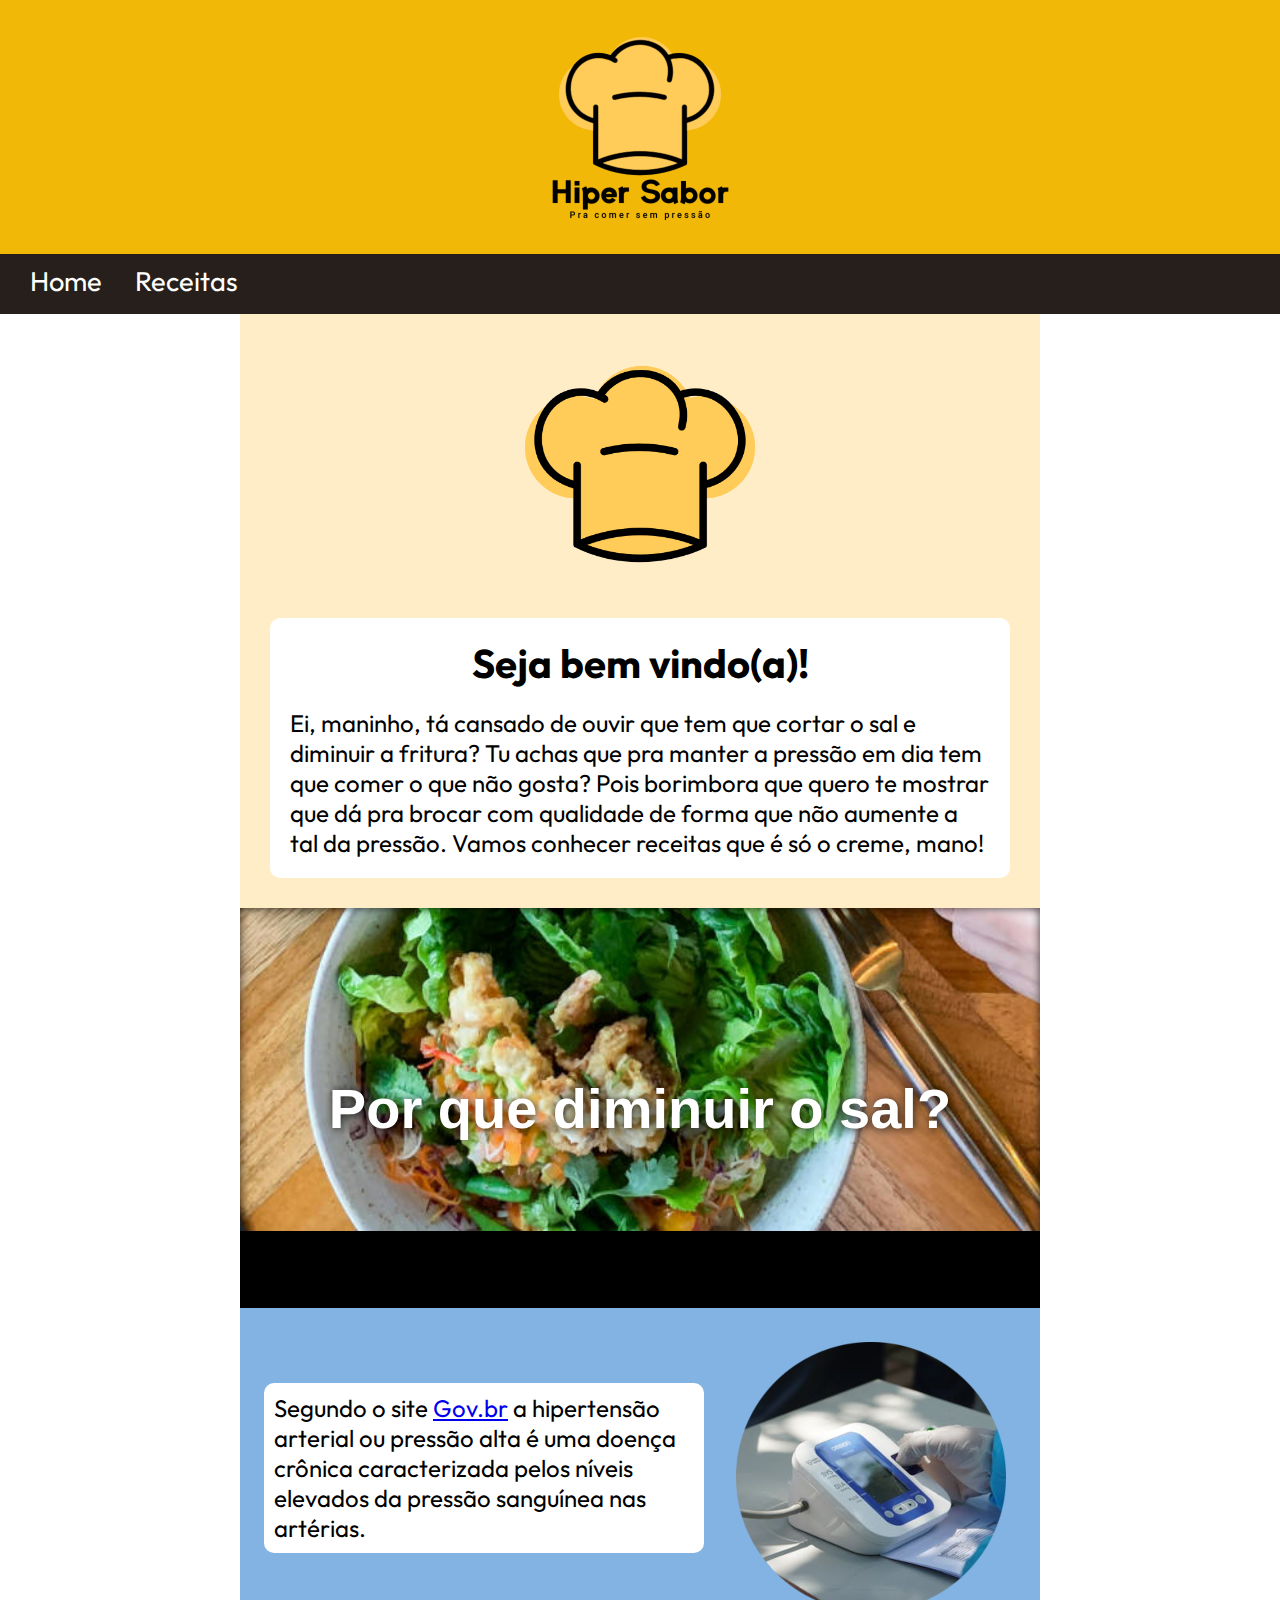
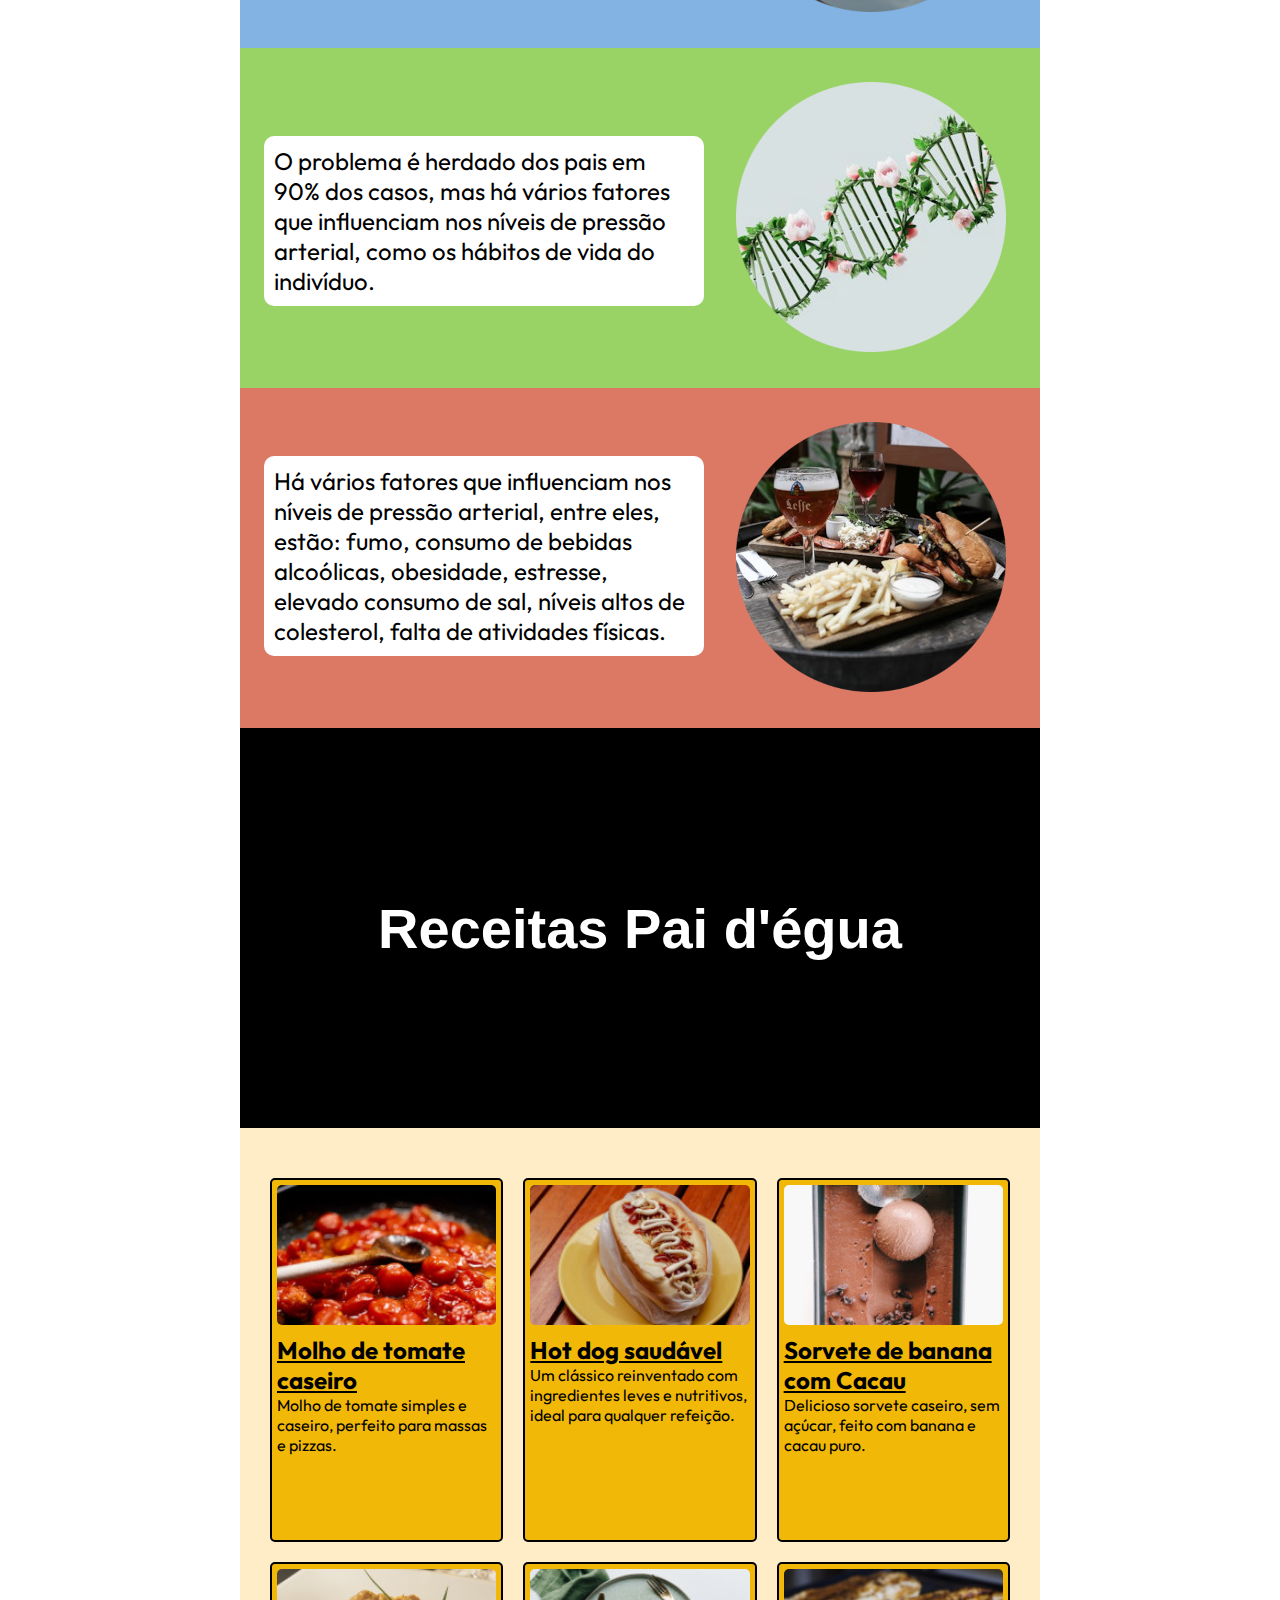
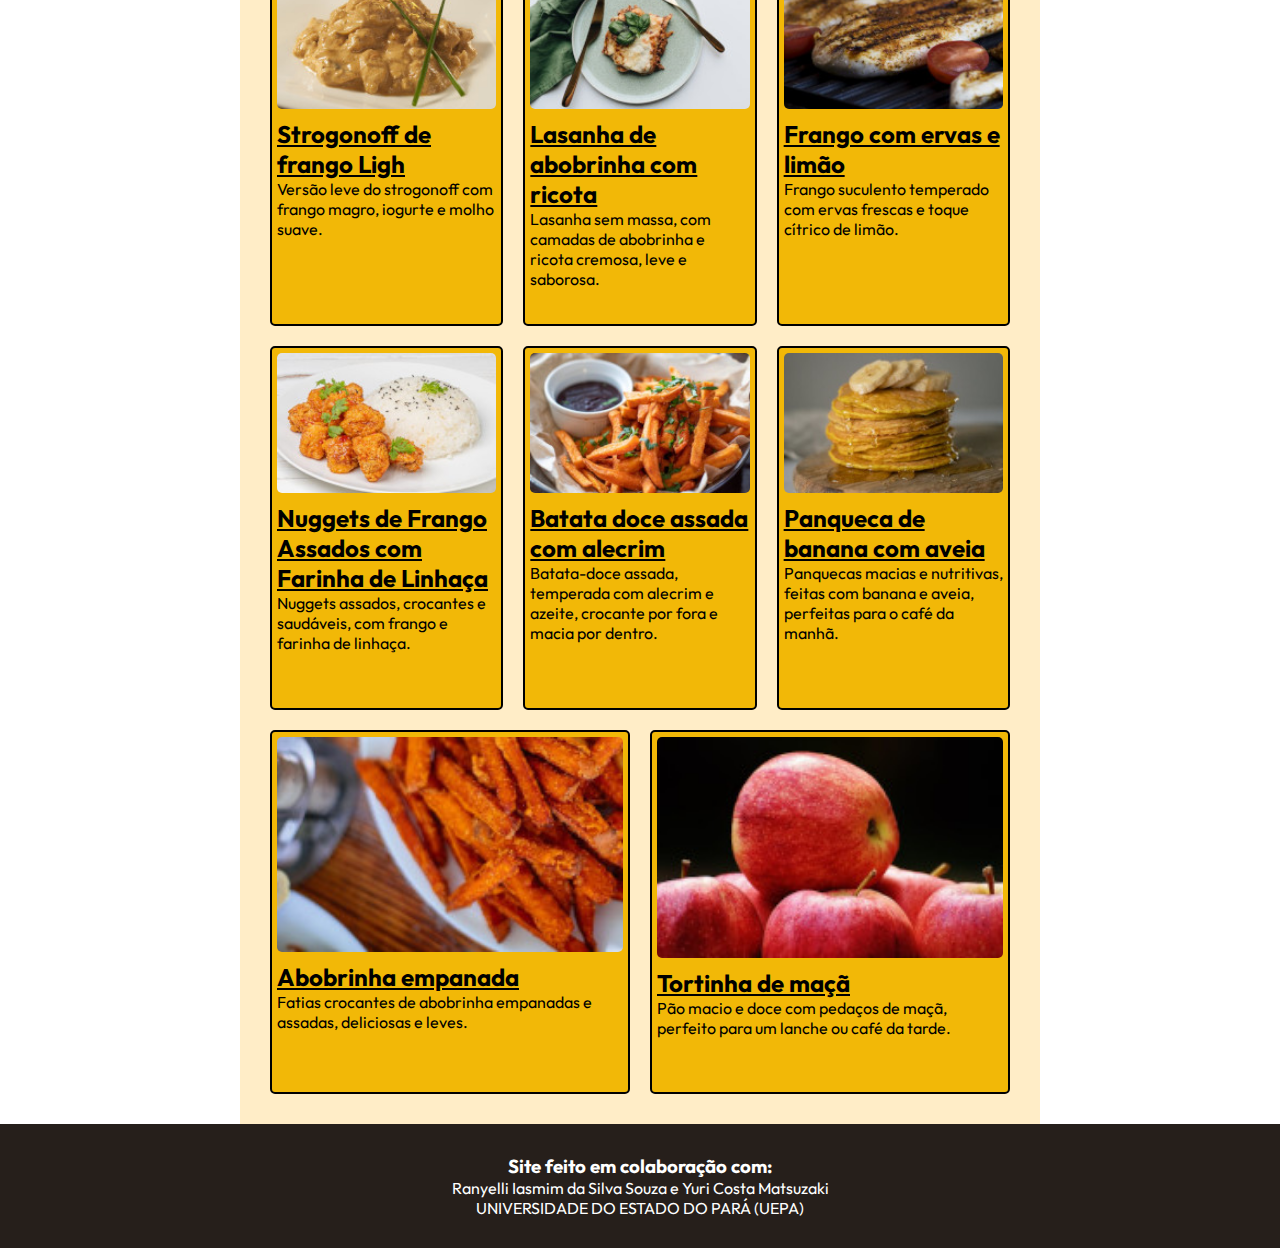
==== commit ee7ce350: "finalizando o projeto" ====
--- a/index.html
+++ b/index.html
@@ -5,7 +5,8 @@
     <meta name="viewport" content="width=device-width, initial-scale=1.0">
 
     <link rel="shortcut icon" href="favicon.ico" type="image/x-icon">
-    <link rel="stylesheet" href="-midia.css">
+    <link rel="stylesheet" href="estilo/style-midia.css">
+    <link rel="stylesheet" href="estilo/style.css">
     <title>Hiper Sabor</title>
 </head>
 <body>
@@ -17,8 +18,8 @@
     </header>
 
     <nav>
-        <a href="#" style="margin-left: 20px;">Home</a>
-        <a href="#">Receitas</a>
+        <a href="index.html" style="margin-left: 20px;">Home</a>
+        <a href="index.html#Receitas">Receitas</a>
     </nav>
 
     <main>
@@ -83,68 +84,70 @@
 
             <article id="HotDog" class="receitas">
                 <div class="containerImg"><img src="imagens/receitas/hot-dog-200.jpg" alt="hote dog"></div>
-                <h2><a href="">Hot dog saudável</a></h2>
+                <h2><a href="hotdog.html" rel="next">Hot dog saudável</a></h2>
                 <p>Um clássico reinventado com ingredientes leves e nutritivos, ideal para qualquer refeição.</p>
             </article>
 
             <article id="Sorvete" class="receitas">
                 <div class="containerImg"><img src="imagens/receitas/sorvete-200.jpg" alt="sorvet de chocolate"></div>
-                <h2><a href="">Sorvete de banana com Cacau</a></h2>
+                <h2><a href="sorvete.html" rel="next">Sorvete de banana com Cacau</a></h2>
                 <p>Delicioso sorvete caseiro, sem açúcar, feito com banana e cacau puro.</p>
             </article>
 
             <article id="Estrogonofe" class="receitas">
                 <div class="containerImg"><img src="imagens/receitas/estrogonofe-200.jpg" alt="estrogonofe"></div>
-                <h2><a href="">Strogonoff de frango Ligh</a></h2>
+                <h2><a href="estrogonofe.html" rel="next">Strogonoff de frango Ligh</a></h2>
                 <p>Versão leve do strogonoff com frango magro, iogurte e molho suave.</p>
             </article>
 
             <article id="Lasanha" class="receitas">
                 <div class="containerImg"><img src="imagens/receitas/lasanha-200.jpg" alt="lasanha"></div>
-                <h2><a href="">Lasanha de abobrinha com ricota</a></h2>
+                <h2><a href="lasanha.html" rel="next">Lasanha de abobrinha com ricota</a></h2>
                 <p>Lasanha sem massa, com camadas de abobrinha e ricota cremosa, leve e saborosa.</p>
             </article>
 
             <article id="FrangoErvas" class="receitas">
                 <div class="containerImg"><img src="imagens/receitas/frango-200.jpg" alt="peito de frango"></div>
-                <h2><a href="">Frango com ervas e limão</a></h2>
+                <h2><a href="frango.html" rel="next">Frango com ervas e limão</a></h2>
                 <p>Frango suculento temperado com ervas frescas e toque cítrico de limão.</p>
             </article>
 
             <article id="NuggetsFrango" class="receitas">
                 <div class="containerImg"><img src="imagens/receitas/nuget-200.jpg" alt="Nuggets de frango"></div>
-                <h2><a href="">Nuggets de Frango Assados com Farinha de Linhaça</a></h2>
+                <h2><a href="nuget.html" rel="next">Nuggets de Frango Assados com Farinha de Linhaça</a></h2>
                 <p>Nuggets assados, crocantes e saudáveis, com frango e farinha de linhaça.</p>
             </article>
 
             <article id="BatataDoce" class="receitas">
                 <div class="containerImg"><img src="imagens/receitas/batata-doce-200.jpg" alt="batata doce frita"></div>
-                <h2><a href="">Batata doce assada com alecrim</a></h2>
+                <h2><a href="batata.html" rel="next">Batata doce assada com alecrim</a></h2>
                 <p>Batata-doce assada, temperada com alecrim e azeite, crocante por fora e macia por dentro.</p>
             </article>
 
             <article id="Panqueca" class="receitas">
                 <div class="containerImg"><img src="imagens/receitas/panqueca-200.jpg" alt="panqueca"></div>
-                <h2><a href="">Panqueca de banana com aveia</a></h2>
+                <h2><a href="panqueca.html" rel="next">Panqueca de banana com aveia</a></h2>
                 <p>Panquecas macias e nutritivas, feitas com banana e aveia, perfeitas para o café da manhã.</p>
             </article>
 
             <article id="Abobrinha" class="receitas">
                 <div class="containerImg"><img src="imagens/receitas/abobrinha-frita-200.jpg" alt="abobrinha empanada"></div>
-                <h2><a href="">Abobrinha empanada</a></h2>
+                <h2><a href="abobrinha.html" rel="next">Abobrinha empanada</a></h2>
                 <p>Fatias crocantes de abobrinha empanadas e assadas, deliciosas e leves.</p>
             </article>
 
             <article id="Maca" class="receitas">
-                <div class="containerImg"><img src="imagens/receitas/maçã-200.jpg" alt="maçã"></div>
-                <h2><a href="">Tortinha de maçã</a></h2>
+                <div class="containerImg"><img src="imagens/receitas/maca-200.jpg" alt="maçã"></div>
+                <h2><a href="maca.html" rel="next">Tortinha de maçã</a></h2>
                 <p>Pão macio e doce com pedaços de maçã, perfeito para um lanche ou café da tarde.</p>
             </article>
         </section>
     </main>
     
     <footer>
-        <p>lllll</p>
+        <h3>Site feito em colaboração com:</h3>
+        <p>Ranyelli Iasmim da Silva Souza e Yuri Costa Matsuzaki</p>
+        <p>UNIVERSIDADE DO ESTADO DO PARÁ (UEPA)</p>
     </footer>
 
 
--- a/estilo/style-midia.css
+++ b/estilo/style-midia.css
@@ -0,0 +1,57 @@
+@media screen and  (min-width: 800px){
+   .educativo{
+   min-height: 300px;
+   position: relative;
+   }
+
+   #edu1 > img{
+    position: absolute;
+    left: 62%;
+    top: 10%;
+   }
+
+   #edu1 > article{
+      width: 450px;
+      padding: 10px 0px 10px 10px;
+      border-radius: 10px;
+      background-color: white;
+      font-size: 1.5em;
+      position: absolute;
+      left: 3%;
+      top: 22%;
+   }
+
+   #edu2 > img{
+      position: absolute;
+      left: 62%;
+      top: 10%;
+     }
+  
+     #edu2 > article{
+        width: 450px;
+        padding: 10px 0px 10px 10px;
+        border-radius: 10px;
+        background-color: white;
+        font-size: 1.5em;
+        position: absolute;
+        left: 3%;
+        top: 26%;
+     }
+
+     #edu3 > img{
+      position: absolute;
+      left: 62%;
+      top: 10%;
+     }
+  
+     #edu3 > article{
+        width: 450px;
+        padding: 10px 0px 10px 10px;
+        border-radius: 10px;
+        background-color: white;
+        font-size: 1.5em;
+        position: absolute;
+        left: 3%;
+        top: 20%;
+     }
+}--- a/estilo/style.css
+++ b/estilo/style.css
@@ -0,0 +1,235 @@
+@import url('https://fonts.googleapis.com/css2?family=Outfit:wght@100..900&display=swap');
+
+:root{
+    --cor00: #F2B807;
+    --cor01: #F2A007;
+    --cor02: #F27405;
+    --cor03: #261F1B;
+    --cor04: #0D0D0D;
+}
+
+*{
+    margin: 0px;
+    padding: 0px;
+    font-family: "Outfit", sans-serif;
+}
+
+header{
+    background-color: var(--cor00);
+    text-align: center;
+}
+
+nav{
+    height: 40px;
+    background-color: var(--cor03);
+    padding: 10px;
+}
+
+nav > a{
+    color: white;
+    font-size: 1.7em;
+    text-decoration: none;
+    margin-right: 30px;
+    position: relative;
+}
+
+nav > a::after{
+    content: " ";
+    width: 0%;
+    height: 3px;
+    background-color: #F2A007;
+    position: absolute;
+    bottom: 0;
+    left: 0;
+    transition: 200ms ease-in-out;
+}
+
+nav > a:hover::after{
+    width: 106%;
+}
+
+main{
+    max-width: 800px;
+    margin: auto;
+    background-color: #ffedc7;
+}
+
+#ImgPrincipal{
+    text-align: center;
+}
+
+#ImgPrincipal > picture > img{
+    max-width: 300px;
+    max-height: 300px;
+}
+
+#container{
+    margin: 0px 15px 0px 15px;
+}
+
+#BemVindo{
+    max-width: 700px;
+    background-color: white;
+    margin: auto;
+    padding: 20px;
+    border-radius: 10px;
+}
+
+#BemVindo > h2{
+    text-align: center;
+    font-size: 2.5em;
+}
+
+#BemVindo > p{
+    font-size: 1.5em;
+    padding-top: 20px;
+}
+
+#Titulo1{
+    height: 400px;
+    margin: 30px auto 0px auto;
+    text-align: center;
+    background-color: black;
+    background-image: url("../imagens/ilustrativas/comida-1000.jpg");
+    background-attachment: fixed;
+    background-repeat: no-repeat;
+    background-position: center center;
+    background-size: cover;
+    box-shadow: inset 0px 0px 10px rgba(0, 0, 0, 0.719);
+    position: relative;
+}
+
+#Titulo1 > h1{
+    font-size: 3.5em;
+    width: 90%;
+    font-family: Arial, Helvetica, sans-serif, sans-serif;
+    color: rgb(255, 255, 255);
+    font-weight: 800;
+    text-shadow: 1px 1px 10px rgba(0, 0, 0, 0.821);
+    position: absolute;
+    left: 50%;
+    top: 50%;
+    transform: translate(-50%, -50%);
+}
+
+.educativo{
+    padding: 20px;
+}
+
+#edu1{
+    background-color: #0077ff7d;
+    text-align: center;
+ }
+
+ #edu1 > article{
+    max-width: 420px;
+    margin: 0px auto 20px;
+    padding: 10px;
+    border-radius: 10px;
+    background-color: white;
+    font-size: 1.5em;
+    text-align: left;
+ }
+
+ #edu2{
+    background-color: #2eb6007d;
+    text-align: center;
+ }
+
+ #edu2 > article{
+    max-width: 420px;
+    margin: 0px auto 20px;
+    padding: 10px;
+    border-radius: 10px;
+    background-color: white;
+    font-size: 1.5em;
+    text-align: left;
+ }
+
+ #edu3{
+    background-color: #b600007d;
+    text-align: center;
+ }
+
+ #edu3 > article{
+    max-width: 420px;
+    margin: 0px auto 20px;
+    padding: 10px;
+    border-radius: 10px;
+    background-color: white;
+    font-size: 1.5em;
+    text-align: left;
+ }
+
+ #Titulo2{
+    height: 400px;
+    margin: 0px auto 20px auto;
+    text-align: center;
+    background-color: black;
+    background-image: url("../imagens/ilustrativas/vegetais-800.jpg");
+    background-attachment: fixed;
+    background-repeat: no-repeat;
+    background-position: center center;
+    background-size: cover;
+    box-shadow: inset 0px 0px 10px rgba(0, 0, 0, 0.756);
+    position: relative;
+}
+
+#Titulo2 > h1{
+    font-size: 3.5em;
+    width: 90%;
+    font-family: Arial, Helvetica, sans-serif, sans-serif;
+    color: rgb(255, 255, 255);
+    font-weight: 800;
+    text-shadow: 1px 1px 10px rgba(0, 0, 0, 0.821);
+    position: absolute;
+    left: 50%;
+    top: 50%;
+    transform: translate(-50%, -50%);
+}
+
+ #Receitas{
+    max-width: 780px;
+    padding: 20px;
+    display: flex;
+    flex-wrap: wrap;
+    justify-content: center;
+    align-content: start;
+    align-items: start;
+}
+
+.receitas{
+    height: 350px;
+    width: 200px;
+    padding: 5px;
+    margin: 10px;
+    background-color: #F2B807;
+    border: solid 2px black;
+    border-radius: 5px;
+    flex-grow: 1;
+}
+
+.receitas:hover{
+    background-color: #fac83d;
+}
+
+.receitas > h2 > a{
+    color: black;
+}
+
+.containerImg{
+    padding-bottom: 10px;
+    display: flex;
+}
+
+.containerImg > img{
+    border-radius: 5px;
+    flex-grow: 1;
+ }
+
+ footer{
+    padding: 30px;
+    text-align: center;
+    background-color: #261F1B;
+    color: white;
+ }